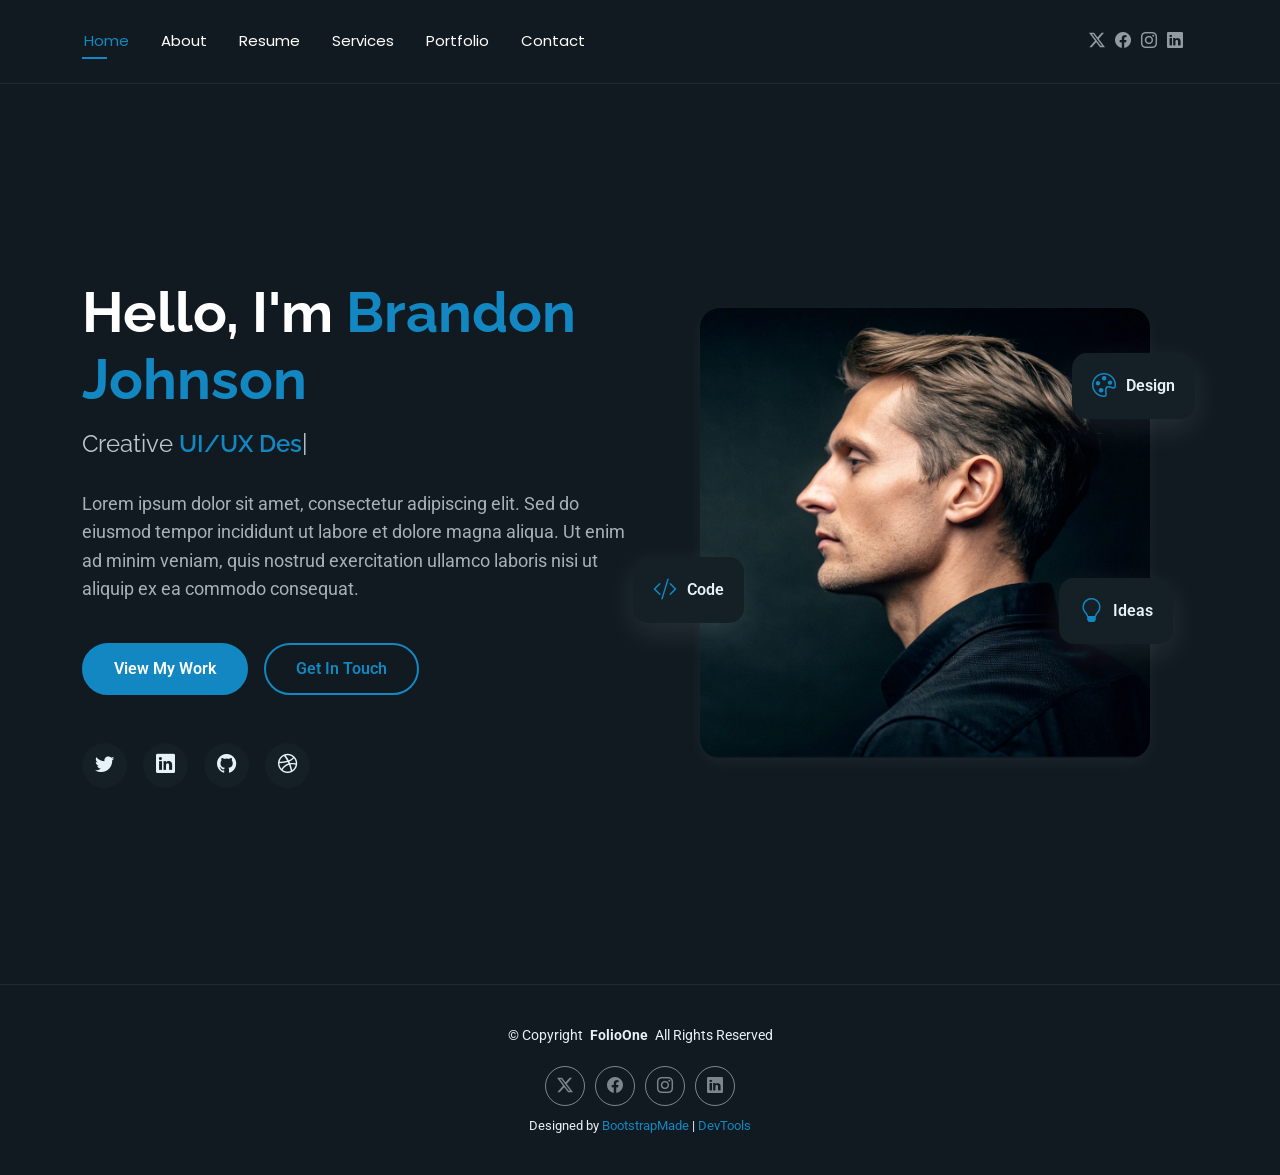
==== index.html @ 077d01af "Initial" ====
<!DOCTYPE html>
<html lang="en">

<head>
  <meta charset="utf-8">
  <meta content="width=device-width, initial-scale=1.0" name="viewport">
  <title>Index - FolioOne Bootstrap Template</title>
  <meta name="description" content="">
  <meta name="keywords" content="">

  <!-- Favicons -->
  <link href="assets/img/favicon.png" rel="icon">
  <link href="assets/img/apple-touch-icon.png" rel="apple-touch-icon">

  <!-- Fonts -->
  <link href="https://fonts.googleapis.com" rel="preconnect">
  <link href="https://fonts.gstatic.com" rel="preconnect" crossorigin>
  <link href="https://fonts.googleapis.com/css2?family=Roboto:ital,wght@0,100;0,300;0,400;0,500;0,700;0,900;1,100;1,300;1,400;1,500;1,700;1,900&family=Poppins:ital,wght@0,100;0,200;0,300;0,400;0,500;0,600;0,700;0,800;0,900;1,100;1,200;1,300;1,400;1,500;1,600;1,700;1,800;1,900&family=Raleway:ital,wght@0,100;0,200;0,300;0,400;0,500;0,600;0,700;0,800;0,900;1,100;1,200;1,300;1,400;1,500;1,600;1,700;1,800;1,900&display=swap" rel="stylesheet">

  <!-- Vendor CSS Files -->
  <link href="assets/vendor/bootstrap/css/bootstrap.min.css" rel="stylesheet">
  <link href="assets/vendor/bootstrap-icons/bootstrap-icons.css" rel="stylesheet">
  <link href="assets/vendor/aos/aos.css" rel="stylesheet">
  <link href="assets/vendor/swiper/swiper-bundle.min.css" rel="stylesheet">
  <link href="assets/vendor/glightbox/css/glightbox.min.css" rel="stylesheet">

  <!-- Main CSS File -->
  <link href="assets/css/main.css" rel="stylesheet">

  <!-- =======================================================
  * Template Name: FolioOne
  * Template URL: https://bootstrapmade.com/folioone-bootstrap-portfolio-website-template/
  * Updated: Aug 23 2025 with Bootstrap v5.3.7
  * Author: BootstrapMade.com
  * License: https://bootstrapmade.com/license/
  ======================================================== -->
</head>

<body class="index-page">

  <header id="header" class="header d-flex align-items-center light-background sticky-top">
    <div class="container position-relative d-flex align-items-center justify-content-between">

      <!-- <a href="index.html" class="logo d-flex align-items-center me-auto me-xl-0">
      <img src="assets/img/logo.webp" alt="">
      <h1 class="sitename">FolioOne</h1> 
    </a> -->

      <nav id="navmenu" class="navmenu">
        <ul>
          <li><a href="index.html" class="active">Home</a></li>
          <li><a href="about.html">About</a></li>
          <li><a href="resume.html">Resume</a></li>
          <li><a href="services.html">Services</a></li>
          <li><a href="portfolio.html">Portfolio</a></li>
          <li><a href="contact.html">Contact</a></li>
        </ul>
        <i class="mobile-nav-toggle d-xl-none bi bi-list"></i>
      </nav>

      <div class="header-social-links">
        <a href="#" class="twitter"><i class="bi bi-twitter-x"></i></a>
        <a href="#" class="facebook"><i class="bi bi-facebook"></i></a>
        <a href="#" class="instagram"><i class="bi bi-instagram"></i></a>
        <a href="#" class="linkedin"><i class="bi bi-linkedin"></i></a>
      </div>

    </div>
  </header>

  <main class="main">

    <!-- Hero Section -->
    <section id="hero" class="hero section">

      <div class="container" data-aos="fade-up" data-aos-delay="100">

        <div class="row gy-4 align-items-center">
          <div class="col-lg-6 order-2 order-lg-1">
            <div class="hero-content">
              <h1 data-aos="fade-up" data-aos-delay="200">Hello, I'm <span class="highlight">Brandon Johnson</span></h1>
              <h2 data-aos="fade-up" data-aos-delay="300">Creative <span class="typed" data-typed-items="UI/UX Designer, Web Developer, Digital Artist, Brand Strategist"></span></h2>
              <p data-aos="fade-up" data-aos-delay="400">Lorem ipsum dolor sit amet, consectetur adipiscing elit. Sed do eiusmod tempor incididunt ut labore et dolore magna aliqua. Ut enim ad minim veniam, quis nostrud exercitation ullamco laboris nisi ut aliquip ex ea commodo consequat.</p>
              <div class="hero-actions" data-aos="fade-up" data-aos-delay="500">
                <a href="portfolio.html" class="btn btn-primary">View My Work</a>
                <a href="contact.html" class="btn btn-outline">Get In Touch</a>
              </div>
              <div class="social-links" data-aos="fade-up" data-aos-delay="600">
                <a href="#"><i class="bi bi-twitter"></i></a>
                <a href="#"><i class="bi bi-linkedin"></i></a>
                <a href="#"><i class="bi bi-github"></i></a>
                <a href="#"><i class="bi bi-dribbble"></i></a>
              </div>
            </div>
          </div>
          <div class="col-lg-6 order-1 order-lg-2">
            <div class="hero-image" data-aos="zoom-in" data-aos-delay="300">
              <div class="image-wrapper">
                <img src="assets/img/profile/profile-square-11.webp" alt="Sarah Mitchell" class="img-fluid">
                <div class="floating-elements">
                  <div class="floating-card design" data-aos="fade-left" data-aos-delay="700">
                    <i class="bi bi-palette"></i>
                    <span>Design</span>
                  </div>
                  <div class="floating-card code" data-aos="fade-right" data-aos-delay="800">
                    <i class="bi bi-code-slash"></i>
                    <span>Code</span>
                  </div>
                  <div class="floating-card creativity" data-aos="fade-up" data-aos-delay="900">
                    <i class="bi bi-lightbulb"></i>
                    <span>Ideas</span>
                  </div>
                </div>
              </div>
            </div>
          </div>
        </div>

      </div>

    </section><!-- /Hero Section -->

  </main>

  <footer id="footer" class="footer">

    <div class="container">
      <div class="copyright text-center ">
        <p>© <span>Copyright</span> <strong class="px-1 sitename">FolioOne</strong> <span>All Rights Reserved<br></span></p>
      </div>
      <div class="social-links d-flex justify-content-center">
        <a href=""><i class="bi bi-twitter-x"></i></a>
        <a href=""><i class="bi bi-facebook"></i></a>
        <a href=""><i class="bi bi-instagram"></i></a>
        <a href=""><i class="bi bi-linkedin"></i></a>
      </div>
      <div class="credits">
        <!-- All the links in the footer should remain intact. -->
        <!-- You can delete the links only if you've purchased the pro version. -->
        <!-- Licensing information: https://bootstrapmade.com/license/ -->
        <!-- Purchase the pro version with working PHP/AJAX contact form: [buy-url] -->
        Designed by <a href="https://bootstrapmade.com/">BootstrapMade</a> | <a href="https://bootstrapmade.com/tools/">DevTools</a>
      </div>
    </div>

  </footer>

  <!-- Scroll Top -->
  <a href="#" id="scroll-top" class="scroll-top d-flex align-items-center justify-content-center"><i class="bi bi-arrow-up-short"></i></a>

  <!-- Preloader -->
  <div id="preloader"></div>

  <!-- Vendor JS Files -->
  <script src="assets/vendor/bootstrap/js/bootstrap.bundle.min.js"></script>
  <script src="assets/vendor/php-email-form/validate.js"></script>
  <script src="assets/vendor/aos/aos.js"></script>
  <script src="assets/vendor/typed.js/typed.umd.js"></script>
  <script src="assets/vendor/waypoints/noframework.waypoints.js"></script>
  <script src="assets/vendor/purecounter/purecounter_vanilla.js"></script>
  <script src="assets/vendor/swiper/swiper-bundle.min.js"></script>
  <script src="assets/vendor/imagesloaded/imagesloaded.pkgd.min.js"></script>
  <script src="assets/vendor/isotope-layout/isotope.pkgd.min.js"></script>
  <script src="assets/vendor/glightbox/js/glightbox.min.js"></script>

  <!-- Main JS File -->
  <script src="assets/js/main.js"></script>

</body>

</html>
---- assets/css/main.css ----
/**
* Template Name: FolioOne
* Template URL: https://bootstrapmade.com/folioone-bootstrap-portfolio-website-template/
* Updated: Aug 23 2025 with Bootstrap v5.3.7
* Author: BootstrapMade.com
* License: https://bootstrapmade.com/license/
*/

/*--------------------------------------------------------------
# Font & Color Variables
# Help: https://bootstrapmade.com/color-system/
--------------------------------------------------------------*/
/* Fonts */
:root {
  --default-font: "Roboto",  system-ui, -apple-system, "Segoe UI", Roboto, "Helvetica Neue", Arial, "Noto Sans", "Liberation Sans", sans-serif, "Apple Color Emoji", "Segoe UI Emoji", "Segoe UI Symbol", "Noto Color Emoji";
  --heading-font: "Raleway",  sans-serif;
  --nav-font: "Poppins",  sans-serif;
}

/* Global Colors - The following color variables are used throughout the website. Updating them here will change the color scheme of the entire website */
:root { 
  --background-color: #101a20; /* Background color for the entire website, including individual sections */
  --default-color: #e7f2f7; /* Default color used for the majority of the text content across the entire website */
  --heading-color: #ffffff; /* Color for headings, subheadings and title throughout the website */
  --accent-color: #1387c1; /* Accent color that represents your brand on the website. It's used for buttons, links, and other elements that need to stand out */
  --surface-color: #141f26; /* The surface color is used as a background of boxed elements within sections, such as cards, icon boxes, or other elements that require a visual separation from the global background. */
  --contrast-color: #ffffff; /* Contrast color for text, ensuring readability against backgrounds of accent, heading, or default colors. */
}

/* Nav Menu Colors - The following color variables are used specifically for the navigation menu. They are separate from the global colors to allow for more customization options */
:root {
  --nav-color: #ffffff;  /* The default color of the main navmenu links */
  --nav-hover-color: #1387c1; /* Applied to main navmenu links when they are hovered over or active */
  --nav-mobile-background-color: #213642; /* Used as the background color for mobile navigation menu */
  --nav-dropdown-background-color: #051117; /* Used as the background color for dropdown items that appear when hovering over primary navigation items */
  --nav-dropdown-color: #e7f2f7; /* Used for navigation links of the dropdown items in the navigation menu. */
  --nav-dropdown-hover-color: #1387c1; /* Similar to --nav-hover-color, this color is applied to dropdown navigation links when they are hovered over. */
}

/* Color Presets - These classes override global colors when applied to any section or element, providing reuse of the sam color scheme. */

.light-background {
  --background-color: #142027;
  --surface-color: #325264;
}

.dark-background {
  --background-color: #0b1419;
  --default-color: #ffffff;
  --heading-color: #ffffff;
  --surface-color: #252525;
  --contrast-color: #ffffff;
}

/* Smooth scroll */
:root {
  scroll-behavior: smooth;
}

/*--------------------------------------------------------------
# General Styling & Shared Classes
--------------------------------------------------------------*/
body {
  color: var(--default-color);
  background-color: var(--background-color);
  font-family: var(--default-font);
}

a {
  color: var(--accent-color);
  text-decoration: none;
  transition: 0.3s;
}

a:hover {
  color: color-mix(in srgb, var(--accent-color), transparent 25%);
  text-decoration: none;
}

h1,
h2,
h3,
h4,
h5,
h6 {
  color: var(--heading-color);
  font-family: var(--heading-font);
}

/* PHP Email Form Messages
------------------------------*/
.php-email-form .error-message {
  display: none;
  background: #df1529;
  color: #ffffff;
  text-align: left;
  padding: 15px;
  margin-bottom: 24px;
  font-weight: 600;
}

.php-email-form .sent-message {
  display: none;
  color: #ffffff;
  background: #059652;
  text-align: center;
  padding: 15px;
  margin-bottom: 24px;
  font-weight: 600;
}

.php-email-form .loading {
  display: none;
  background: var(--surface-color);
  text-align: center;
  padding: 15px;
  margin-bottom: 24px;
}

.php-email-form .loading:before {
  content: "";
  display: inline-block;
  border-radius: 50%;
  width: 24px;
  height: 24px;
  margin: 0 10px -6px 0;
  border: 3px solid var(--accent-color);
  border-top-color: var(--surface-color);
  animation: php-email-form-loading 1s linear infinite;
}

@keyframes php-email-form-loading {
  0% {
    transform: rotate(0deg);
  }

  100% {
    transform: rotate(360deg);
  }
}

/*--------------------------------------------------------------
# Global Header
--------------------------------------------------------------*/
.header {
  --background-color: rgba(255, 255, 255, 0);
  color: var(--default-color);
  background-color: var(--background-color);
  padding: 15px 0;
  transition: all 0.5s;
  z-index: 997;
  border-bottom: 1px solid color-mix(in srgb, var(--default-color), transparent 92%);
}

.header .logo {
  line-height: 1;
}

.header .logo img {
  max-height: 36px;
  margin-right: 8px;
}

.header .logo h1 {
  font-size: 32px;
  margin: 0;
  font-weight: 400;
  color: var(--heading-color);
}

.header .header-social-links {
  padding-right: 15px;
}

.header .header-social-links a {
  color: color-mix(in srgb, var(--default-color), transparent 40%);
  padding-left: 6px;
  display: inline-block;
  transition: 0.3s;
  font-size: 16px;
}

.header .header-social-links a:hover {
  color: var(--default-color);
}

.header .header-social-links a i {
  line-height: 0px;
}

@media (max-width: 1200px) {
  .header .logo {
    order: 1;
  }

  .header .header-social-links {
    order: 2;
  }

  .header .navmenu {
    order: 3;
  }
}

/* Global Header on Scroll
------------------------------*/
.scrolled .header {
  --background-color: rgba(16, 26, 32, 0.9);
}

/*--------------------------------------------------------------
# Navigation Menu
--------------------------------------------------------------*/
/* Desktop Navigation */
@media (min-width: 1200px) {
  .navmenu {
    padding: 0;
  }

  .navmenu ul {
    margin: 0;
    padding: 0;
    display: flex;
    list-style: none;
    align-items: center;
  }

  .navmenu li {
    position: relative;
  }

  .navmenu>ul>li {
    white-space: nowrap;
    padding: 15px 28px 15px 0;
  }

  .navmenu>ul>li:last-child {
    padding-right: 0;
  }

  .navmenu a,
  .navmenu a:focus {
    color: var(--nav-color);
    font-size: 15px;
    padding: 0 2px;
    font-family: var(--nav-font);
    font-weight: 400;
    display: flex;
    align-items: center;
    justify-content: space-between;
    white-space: nowrap;
    transition: 0.3s;
    position: relative;
  }

  .navmenu a i,
  .navmenu a:focus i {
    font-size: 12px;
    line-height: 0;
    margin-left: 5px;
    transition: 0.3s;
  }

  .navmenu>ul>li>a:before {
    content: "";
    position: absolute;
    height: 2px;
    bottom: -6px;
    left: 0;
    background-color: var(--nav-hover-color);
    visibility: hidden;
    width: 0px;
    transition: all 0.3s ease-in-out 0s;
  }

  .navmenu a:hover:before,
  .navmenu li:hover>a:before,
  .navmenu .active:before {
    visibility: visible;
    width: 25px;
  }

  .navmenu li:hover>a,
  .navmenu .active,
  .navmenu .active:focus {
    color: var(--nav-hover-color);
  }

  .navmenu .dropdown ul {
    margin: 0;
    padding: 10px 0;
    background: var(--nav-dropdown-background-color);
    display: block;
    position: absolute;
    visibility: hidden;
    left: -5px;
    top: 130%;
    opacity: 0;
    transition: 0.3s;
    border-radius: 4px;
    z-index: 99;
    box-shadow: 0px 0px 30px rgba(0, 0, 0, 0.1);
  }

  .navmenu .dropdown ul li {
    min-width: 200px;
  }

  .navmenu .dropdown ul a {
    padding: 10px 20px;
    font-size: 15px;
    text-transform: none;
    color: var(--nav-dropdown-color);
  }

  .navmenu .dropdown ul a i {
    font-size: 12px;
  }

  .navmenu .dropdown ul a:hover,
  .navmenu .dropdown ul .active:hover,
  .navmenu .dropdown ul li:hover>a {
    color: var(--nav-dropdown-hover-color);
  }

  .navmenu .dropdown:hover>ul {
    opacity: 1;
    top: 100%;
    visibility: visible;
  }

  .navmenu .dropdown .dropdown ul {
    top: 0;
    left: -90%;
    visibility: hidden;
  }

  .navmenu .dropdown .dropdown:hover>ul {
    opacity: 1;
    top: 0;
    left: -100%;
    visibility: visible;
  }
}

/* Mobile Navigation */
@media (max-width: 1199px) {
  .mobile-nav-toggle {
    color: var(--nav-color);
    font-size: 28px;
    line-height: 0;
    margin-right: 10px;
    cursor: pointer;
    transition: color 0.3s;
  }

  .navmenu {
    padding: 0;
    z-index: 9997;
  }

  .navmenu ul {
    display: none;
    list-style: none;
    position: absolute;
    inset: 60px 20px 20px 20px;
    padding: 10px 0;
    margin: 0;
    border-radius: 6px;
    background-color: var(--nav-mobile-background-color);
    border: 1px solid color-mix(in srgb, var(--default-color), transparent 90%);
    box-shadow: none;
    overflow-y: auto;
    transition: 0.3s;
    z-index: 9998;
  }

  .navmenu a,
  .navmenu a:focus {
    color: var(--nav-dropdown-color);
    padding: 10px 20px;
    font-family: var(--nav-font);
    font-size: 17px;
    font-weight: 500;
    display: flex;
    align-items: center;
    justify-content: space-between;
    white-space: nowrap;
    transition: 0.3s;
  }

  .navmenu a i,
  .navmenu a:focus i {
    font-size: 12px;
    line-height: 0;
    margin-left: 5px;
    width: 30px;
    height: 30px;
    display: flex;
    align-items: center;
    justify-content: center;
    border-radius: 50%;
    transition: 0.3s;
    background-color: color-mix(in srgb, var(--accent-color), transparent 90%);
  }

  .navmenu a i:hover,
  .navmenu a:focus i:hover {
    background-color: var(--accent-color);
    color: var(--contrast-color);
  }

  .navmenu a:hover,
  .navmenu .active,
  .navmenu .active:focus {
    color: var(--nav-dropdown-hover-color);
  }

  .navmenu .active i,
  .navmenu .active:focus i {
    background-color: var(--accent-color);
    color: var(--contrast-color);
    transform: rotate(180deg);
  }

  .navmenu .dropdown ul {
    position: static;
    display: none;
    z-index: 99;
    padding: 10px 0;
    margin: 10px 20px;
    background-color: var(--nav-dropdown-background-color);
    transition: all 0.5s ease-in-out;
  }

  .navmenu .dropdown ul ul {
    background-color: rgba(33, 37, 41, 0.1);
  }

  .navmenu .dropdown>.dropdown-active {
    display: block;
    background-color: rgba(33, 37, 41, 0.03);
  }

  .mobile-nav-active {
    overflow: hidden;
  }

  .mobile-nav-active .mobile-nav-toggle {
    color: #fff;
    position: absolute;
    font-size: 32px;
    top: 15px;
    right: 15px;
    margin-right: 0;
    z-index: 9999;
  }

  .mobile-nav-active .navmenu {
    position: fixed;
    overflow: hidden;
    inset: 0;
    background: rgba(33, 37, 41, 0.8);
    transition: 0.3s;
  }

  .mobile-nav-active .navmenu>ul {
    display: block;
  }
}

/*--------------------------------------------------------------
# Global Footer
--------------------------------------------------------------*/
.footer {
  color: var(--default-color);
  background-color: var(--background-color);
  font-size: 14px;
  padding: 40px 0;
  position: relative;
  border-top: 1px solid color-mix(in srgb, var(--default-color), transparent 92%);
}

.footer .copyright p {
  margin-bottom: 0;
}

.footer .social-links {
  margin-top: 20px;
}

.footer .social-links a {
  display: flex;
  align-items: center;
  justify-content: center;
  width: 40px;
  height: 40px;
  border-radius: 50%;
  border: 1px solid color-mix(in srgb, var(--default-color), transparent 50%);
  font-size: 16px;
  color: color-mix(in srgb, var(--default-color), transparent 50%);
  margin: 0 5px;
  transition: 0.3s;
}

.footer .social-links a:hover {
  color: var(--accent-color);
  border-color: var(--accent-color);
}

.footer .credits {
  margin-top: 10px;
  font-size: 13px;
  text-align: center;
}

/*--------------------------------------------------------------
# Preloader
--------------------------------------------------------------*/
#preloader {
  position: fixed;
  inset: 0;
  z-index: 9999;
  overflow: hidden;
  background-color: var(--background-color);
  transition: all 0.6s ease-out;
  width: 100%;
  height: 100vh;
}

#preloader:before,
#preloader:after {
  content: "";
  position: absolute;
  border: 4px solid var(--accent-color);
  border-radius: 50%;
  animation: animate-preloader 2s cubic-bezier(0, 0.2, 0.8, 1) infinite;
}

#preloader:after {
  animation-delay: -0.5s;
}

@keyframes animate-preloader {
  0% {
    width: 10px;
    height: 10px;
    top: calc(50% - 5px);
    left: calc(50% - 5px);
    opacity: 1;
  }

  100% {
    width: 72px;
    height: 72px;
    top: calc(50% - 36px);
    left: calc(50% - 36px);
    opacity: 0;
  }
}

/*--------------------------------------------------------------
# Scroll Top Button
--------------------------------------------------------------*/
.scroll-top {
  position: fixed;
  visibility: hidden;
  opacity: 0;
  right: 15px;
  bottom: -15px;
  z-index: 99999;
  background-color: var(--accent-color);
  width: 44px;
  height: 44px;
  border-radius: 50px;
  transition: all 0.4s;
}

.scroll-top i {
  font-size: 24px;
  color: var(--contrast-color);
  line-height: 0;
}

.scroll-top:hover {
  background-color: color-mix(in srgb, var(--accent-color), transparent 20%);
  color: var(--contrast-color);
}

.scroll-top.active {
  visibility: visible;
  opacity: 1;
  bottom: 15px;
}

/*--------------------------------------------------------------
# Disable aos animation delay on mobile devices
--------------------------------------------------------------*/
@media screen and (max-width: 768px) {
  [data-aos-delay] {
    transition-delay: 0 !important;
  }
}

/*--------------------------------------------------------------
# Global Page Titles & Breadcrumbs
--------------------------------------------------------------*/
.page-title {
  color: var(--default-color);
  background-color: var(--background-color);
  position: relative;
}

.page-title .heading {
  padding: 80px 0;
  border-top: 1px solid color-mix(in srgb, var(--default-color), transparent 90%);
}

.page-title .heading h1 {
  font-size: 38px;
  font-weight: 700;
}

.page-title nav {
  background-color: color-mix(in srgb, var(--default-color), transparent 96%);
  padding: 20px 0;
}

.page-title nav ol {
  display: flex;
  flex-wrap: wrap;
  list-style: none;
  padding: 0;
  margin: 0;
  font-size: 16px;
  font-weight: 400;
}

.page-title nav ol li+li {
  padding-left: 10px;
}

.page-title nav ol li+li::before {
  content: "/";
  display: inline-block;
  padding-right: 10px;
  color: color-mix(in srgb, var(--default-color), transparent 70%);
}

/*--------------------------------------------------------------
# Global Sections
--------------------------------------------------------------*/
section,
.section {
  color: var(--default-color);
  background-color: var(--background-color);
  padding: 60px 0;
  scroll-margin-top: 100px;
  overflow: clip;
}

@media (max-width: 1199px) {

  section,
  .section {
    scroll-margin-top: 66px;
  }
}

/*--------------------------------------------------------------
# Global Section Titles
--------------------------------------------------------------*/
.section-title {
  text-align: center;
  padding-bottom: 60px;
  position: relative;
}

.section-title h2 {
  font-size: 3.5rem;
  font-weight: 400;
  line-height: 1.2;
  color: var(--heading-color);
  margin-bottom: 1.5rem;
  letter-spacing: -1px;
}

@media (max-width: 768px) {
  .section-title h2 {
    font-size: 2.5rem;
  }
}

.section-title p {
  font-size: 1.125rem;
  line-height: 1.8;
  color: color-mix(in srgb, var(--default-color), transparent 25%);
  max-width: 900px;
  margin: 0 auto;
  text-wrap: balance;
}

/*--------------------------------------------------------------
# Hero Section
--------------------------------------------------------------*/
.hero {
  padding: 80px 0;
  min-height: 100vh;
  display: flex;
  align-items: center;
}

.hero .hero-content h1 {
  font-size: 3.5rem;
  font-weight: 700;
  margin-bottom: 1rem;
  line-height: 1.2;
}

.hero .hero-content h1 .highlight {
  color: var(--accent-color);
  position: relative;
}

.hero .hero-content h1 .highlight::after {
  content: "";
  position: absolute;
  bottom: 0;
  left: 0;
  width: 100%;
  height: 3px;
  background: linear-gradient(90deg, var(--accent-color), color-mix(in srgb, var(--accent-color), transparent 50%));
  border-radius: 2px;
}

@media (max-width: 768px) {
  .hero .hero-content h1 {
    font-size: 2.5rem;
  }
}

.hero .hero-content h2 {
  font-size: 1.5rem;
  font-weight: 400;
  margin-bottom: 2rem;
  color: color-mix(in srgb, var(--default-color), transparent 20%);
}

.hero .hero-content h2 .typed {
  color: var(--accent-color);
  font-weight: 600;
}

@media (max-width: 768px) {
  .hero .hero-content h2 {
    font-size: 1.25rem;
  }
}

.hero .hero-content p {
  font-size: 1.1rem;
  line-height: 1.6;
  margin-bottom: 2.5rem;
  color: color-mix(in srgb, var(--default-color), transparent 30%);
}

.hero .hero-actions {
  display: flex;
  gap: 1rem;
  margin-bottom: 3rem;
}

.hero .hero-actions .btn {
  padding: 12px 30px;
  border-radius: 50px;
  font-weight: 600;
  text-decoration: none;
  transition: all 0.3s ease;
  border: 2px solid;
}

.hero .hero-actions .btn.btn-primary {
  background: var(--accent-color);
  color: var(--contrast-color);
  border-color: var(--accent-color);
}

.hero .hero-actions .btn.btn-primary:hover {
  background: color-mix(in srgb, var(--accent-color), black 15%);
  border-color: color-mix(in srgb, var(--accent-color), black 15%);
  transform: translateY(-2px);
}

.hero .hero-actions .btn.btn-outline {
  background: transparent;
  color: var(--accent-color);
  border-color: var(--accent-color);
}

.hero .hero-actions .btn.btn-outline:hover {
  transform: translateY(-2px);
}

@media (max-width: 576px) {
  .hero .hero-actions {
    flex-direction: column;
  }

  .hero .hero-actions .btn {
    text-align: center;
  }
}

.hero .social-links {
  display: flex;
  gap: 1rem;
}

.hero .social-links a {
  width: 45px;
  height: 45px;
  background: var(--surface-color);
  border-radius: 50%;
  display: flex;
  align-items: center;
  justify-content: center;
  color: var(--default-color);
  font-size: 1.2rem;
  transition: all 0.3s ease;
}

.hero .social-links a:hover {
  background: var(--accent-color);
  color: var(--contrast-color);
  transform: translateY(-3px);
  box-shadow: 0 8px 25px color-mix(in srgb, var(--accent-color), transparent 70%);
}

.hero .hero-image {
  position: relative;
}

.hero .hero-image .image-wrapper {
  position: relative;
  max-width: 450px;
  margin: 0 auto;
}

.hero .hero-image .image-wrapper img {
  border-radius: 20px;
  box-shadow: 0 5px 15px color-mix(in srgb, var(--default-color), transparent 95%);
  transition: transform 0.3s ease;
}

.hero .hero-image .image-wrapper img:hover {
  transform: scale(1.02);
}

.hero .hero-image .floating-elements {
  position: absolute;
  top: 0;
  left: 0;
  right: 0;
  bottom: 0;
  pointer-events: none;
}

.hero .hero-image .floating-elements .floating-card {
  position: absolute;
  background: var(--surface-color);
  padding: 15px 20px;
  border-radius: 15px;
  box-shadow: 0 10px 30px color-mix(in srgb, var(--default-color), transparent 90%);
  display: flex;
  align-items: center;
  gap: 10px;
  font-weight: 600;
  animation: float 3s ease-in-out infinite;
}

.hero .hero-image .floating-elements .floating-card i {
  font-size: 1.5rem;
  color: var(--accent-color);
}

.hero .hero-image .floating-elements .floating-card.design {
  top: 10%;
  right: -10%;
  animation-delay: 0s;
}

.hero .hero-image .floating-elements .floating-card.code {
  bottom: 30%;
  left: -15%;
  animation-delay: 1s;
}

.hero .hero-image .floating-elements .floating-card.creativity {
  top: 60%;
  right: -5%;
  animation-delay: 2s;
}

@media (max-width: 992px) {
  .hero .hero-image .floating-elements .floating-card {
    display: none;
  }
}

@keyframes float {

  0%,
  100% {
    transform: translateY(0px);
  }

  50% {
    transform: translateY(-10px);
  }
}

@media (max-width: 992px) {
  .hero .hero-content {
    text-align: center;
    margin-bottom: 3rem;
  }
}

/*--------------------------------------------------------------
# About Section
--------------------------------------------------------------*/
.about .intro-content .eyebrow {
  display: inline-block;
  letter-spacing: 0.12em;
  text-transform: uppercase;
  font-size: 12px;
  color: color-mix(in srgb, var(--default-color), transparent 40%);
  margin-bottom: 16px;
}

.about .intro-content .headline {
  font-family: var(--heading-font);
  font-weight: 300;
  line-height: 1.2;
  font-size: clamp(28px, 4vw, 44px);
  margin: 0 0 24px 0;
}

.about .intro-content .lead {
  font-size: 18px;
  line-height: 1.8;
  color: color-mix(in srgb, var(--default-color), transparent 10%);
  margin-bottom: 24px;
}

.about .intro-content p {
  line-height: 1.8;
  margin-bottom: 24px;
  color: color-mix(in srgb, var(--default-color), transparent 5%);
}

.about .intro-content .cta-group {
  display: flex;
  gap: 24px;
  align-items: center;
  margin-top: 24px;
}

.about .intro-content .cta-group .btn-ghost {
  display: inline-flex;
  align-items: center;
  gap: 8px;
  padding: 12px 18px;
  border-radius: 6px;
  color: var(--accent-color);
  background: color-mix(in srgb, var(--accent-color), transparent 92%);
  border: 1px solid color-mix(in srgb, var(--accent-color), transparent 70%);
  transition: 0.3s ease-in-out;
}

.about .intro-content .cta-group .btn-ghost:hover,
.about .intro-content .cta-group .btn-ghost:focus {
  color: var(--contrast-color);
  background: var(--accent-color);
  border-color: var(--accent-color);
  outline: none;
  box-shadow: 0 0 0 3px color-mix(in srgb, var(--accent-color), transparent 70%);
}

.about .intro-content .cta-group .link-underline {
  display: inline-flex;
  align-items: center;
  gap: 8px;
  position: relative;
  color: var(--accent-color);
  padding-bottom: 4px;
  transition: 0.3s ease-in-out;
}

.about .intro-content .cta-group .link-underline::after {
  content: "";
  position: absolute;
  left: 0;
  right: 0;
  bottom: 0;
  height: 1px;
  background: color-mix(in srgb, var(--accent-color), transparent 40%);
  transform: scaleX(0.4);
  transform-origin: left;
  transition: 0.3s ease-in-out;
}

.about .intro-content .cta-group .link-underline:hover,
.about .intro-content .cta-group .link-underline:focus {
  color: color-mix(in srgb, var(--accent-color), transparent 10%);
  outline: none;
}

.about .intro-content .cta-group .link-underline:hover::after,
.about .intro-content .cta-group .link-underline:focus::after {
  transform: scaleX(1);
}

.about .profile-figure {
  margin: 0;
}

.about .profile-figure .profile-photo {
  width: 88%;
  max-width: 440px;
  border-radius: 18px;
  box-shadow: 0 10px 30px color-mix(in srgb, var(--default-color), transparent 92%);
  transform: translateY(0);
  transition: transform 0.3s ease-in-out;
}

.about .profile-figure .profile-caption {
  margin-top: 24px;
  display: flex;
  align-items: center;
  justify-content: center;
}

.about .profile-figure .profile-caption .meta {
  font-size: 14px;
  color: color-mix(in srgb, var(--default-color), transparent 20%);
}

.about .profile-figure .profile-caption .meta .funfact {
  font-size: 13px;
  margin-top: 4px;
  color: color-mix(in srgb, var(--default-color), transparent 35%);
}

.about .profile-figure:hover .profile-photo {
  transform: translateY(-4px);
}

.about .skill-item {
  padding: 24px;
  border-radius: 6px;
  transition: 0.3s ease-in-out;
  background: color-mix(in srgb, var(--surface-color), var(--accent-color) 2%);
  border: 1px solid color-mix(in srgb, var(--default-color), transparent 88%);
  height: 100%;
}

.about .skill-item i {
  font-size: 24px;
  color: var(--accent-color);
  margin-bottom: 16px;
  display: inline-block;
}

.about .skill-item h3 {
  font-size: 16px;
  margin-bottom: 6px;
  font-weight: 500;
}

.about .skill-item p {
  margin: 0;
  font-size: 14px;
  color: color-mix(in srgb, var(--default-color), transparent 25%);
}

.about .skill-item:hover {
  transform: translateY(-3px);
  border-color: color-mix(in srgb, var(--accent-color), transparent 60%);
  box-shadow: 0 10px 30px color-mix(in srgb, var(--default-color), transparent 92%);
}

.about .timeline-item {
  position: relative;
  padding-left: 26px;
}

.about .timeline-item time {
  display: inline-block;
  font-size: 12px;
  letter-spacing: 0.08em;
  text-transform: uppercase;
  color: color-mix(in srgb, var(--default-color), transparent 45%);
  margin-bottom: 6px;
}

.about .timeline-item h4 {
  font-size: 18px;
  font-weight: 400;
  margin: 0 0 6px;
}

.about .timeline-item p {
  font-size: 14px;
  color: color-mix(in srgb, var(--default-color), transparent 25%);
  margin: 0;
}

.about .timeline-item .dot {
  position: absolute;
  left: 0;
  top: 4px;
  width: 10px;
  height: 10px;
  border-radius: 50%;
  background: var(--accent-color);
  box-shadow: 0 0 0 6px color-mix(in srgb, var(--accent-color), transparent 80%);
}

.about .personal-quote {
  padding: 24px 0;
}

.about .personal-quote p {
  font-family: var(--heading-font);
  font-weight: 300;
  font-size: clamp(20px, 3vw, 28px);
  line-height: 1.5;
  color: color-mix(in srgb, var(--default-color), transparent 5%);
  margin: 0 auto;
  max-width: 800px;
}

.about .fact-pill {
  display: flex;
  align-items: center;
  justify-content: center;
  gap: 10px;
  padding: 10px 14px;
  border-radius: 999px;
  border: 1px solid color-mix(in srgb, var(--default-color), transparent 85%);
  background: var(--surface-color);
  color: color-mix(in srgb, var(--default-color), transparent 10%);
  transition: 0.3s ease-in-out;
}

.about .fact-pill i {
  color: var(--accent-color);
}

.about .fact-pill span {
  font-size: 14px;
}

.about .fact-pill:hover {
  transform: translateY(-2px);
  border-color: color-mix(in srgb, var(--accent-color), transparent 60%);
  box-shadow: 0 10px 30px color-mix(in srgb, var(--default-color), transparent 92%);
}

.about .fact-pill:focus-within {
  box-shadow: 0 0 0 3px color-mix(in srgb, var(--accent-color), transparent 70%);
}

@media (max-width: 992px) {
  .about .profile-figure {
    text-align: center !important;
  }

  .about .profile-figure .profile-photo {
    width: 72%;
  }

  .about .intro-content .cta-group {
    flex-wrap: wrap;
  }
}

@media (max-width: 576px) {
  .about .profile-figure .profile-photo {
    width: 100%;
  }
}

/*--------------------------------------------------------------
# Skills Section
--------------------------------------------------------------*/
.skills .skill-box {
  background-color: var(--surface-color);
  padding: 2rem;
  border-radius: 8px;
  box-shadow: 0 0 20px rgba(0, 0, 0, 0.05);
}

.skills .skill-box h3 {
  font-size: 1.2rem;
  margin-bottom: 1rem;
  font-weight: 600;
}

.skills .skill-box p {
  font-size: 0.9rem;
  margin-bottom: 0.8rem;
  opacity: 0.6;
}

.skills .skill-box .progress {
  background-color: color-mix(in srgb, var(--accent-color), transparent 85%);
  border-radius: 50px;
  height: 8px;
  margin-top: 5px;
  overflow: hidden;
}

.skills .skill-box .progress .progress-bar {
  background-color: var(--accent-color);
  height: 100%;
  position: relative;
  border-radius: 50px;
  transition: 0.9s;
  width: 1px;
}

/*--------------------------------------------------------------
# Stats Section
--------------------------------------------------------------*/
.stats .avatars {
  position: relative;
}

.stats .avatars img {
  width: 60px;
  height: 60px;
  border: 3px solid var(--accent-color);
  margin-right: -15px;
  transition: transform 0.3s ease;
}

.stats .avatars img:hover {
  transform: translateY(-5px);
  z-index: 2;
}

.stats .counters h2 {
  color: var(--heading-color);
  font-size: 48px;
  font-weight: 700;
  margin-bottom: 10px;
}

.stats .counters h2 span {
  display: inline-block;
}

.stats .counters p {
  color: var(--default-color);
  font-size: 18px;
  margin: 0;
  opacity: 0.9;
}

@media (max-width: 991px) {
  .stats .row {
    text-align: center;
  }

  .stats .avatars {
    justify-content: center;
    margin-bottom: 40px;
  }

  .stats .counters h2 {
    font-size: 36px;
  }

  .stats .counters p {
    font-size: 16px;
  }

  .stats .counters .col-md-4 {
    margin-bottom: 30px;
  }

  .stats .counters .col-md-4:last-child {
    margin-bottom: 0;
  }
}

@media (max-width: 576px) {
  .stats {
    padding: 60px 0;
  }

  .stats .avatars {
    flex-wrap: wrap;
    justify-content: center;
  }

  .stats .avatars img {
    margin: 0 -8px;
  }
}

/*--------------------------------------------------------------
# Testimonials Section
--------------------------------------------------------------*/
.testimonials .testimonials-carousel,
.testimonials .testimonials-slider {
  overflow: hidden;
}

.testimonials .testimonial-item .testimonial-content {
  border-left: 3px solid var(--accent-color);
  padding-left: 30px;
}

.testimonials .testimonial-item .testimonial-img {
  border-radius: 50%;
  border: 4px solid var(--background-color);
  margin: 0 auto;
}

.testimonials .testimonial-item h3 {
  font-size: 20px;
  font-weight: bold;
  margin: 10px 0 5px 0;
}

.testimonials .testimonial-item h4 {
  font-size: 14px;
  color: color-mix(in srgb, var(--default-color), transparent 40%);
  margin: 0 0 10px 0;
}

.testimonials .testimonial-item .stars i {
  color: #ffc107;
  margin: 0 1px;
}

.testimonials .testimonial-item .quote-icon-left,
.testimonials .testimonial-item .quote-icon-right {
  color: color-mix(in srgb, var(--accent-color), transparent 50%);
  font-size: 26px;
  line-height: 0;
}

.testimonials .testimonial-item .quote-icon-left {
  display: inline-block;
  left: -5px;
  position: relative;
}

.testimonials .testimonial-item .quote-icon-right {
  display: inline-block;
  right: -5px;
  position: relative;
  top: 10px;
  transform: scale(-1, -1);
}

.testimonials .testimonial-item p {
  font-style: italic;
}

.testimonials .swiper-wrapper {
  height: auto;
}

.testimonials .swiper-pagination {
  margin-top: 30px;
  position: relative;
}

.testimonials .swiper-pagination .swiper-pagination-bullet {
  width: 12px;
  height: 12px;
  background-color: color-mix(in srgb, var(--default-color), transparent 85%);
  opacity: 1;
}

.testimonials .swiper-pagination .swiper-pagination-bullet-active {
  background-color: var(--accent-color);
}

/*--------------------------------------------------------------
# Resume Section
--------------------------------------------------------------*/
.resume .resume-item {
  margin-bottom: 3rem;
}

.resume .resume-item .resume-title {
  font-size: 1.75rem;
  font-weight: 700;
  margin-bottom: 1.5rem;
  padding-bottom: 1.5rem;
  position: relative;
  color: var(--heading-color);
}

.resume .resume-item .resume-title::after {
  content: "";
  position: absolute;
  display: block;
  width: 50px;
  height: 3px;
  background: var(--accent-color);
  bottom: 0;
  left: 0;
}

.resume .resume-item .resume-content {
  padding-left: 1.25rem;
  border-left: 2px solid color-mix(in srgb, var(--accent-color), transparent 85%);
}

.resume .resume-item article {
  position: relative;
  margin-bottom: 2.5rem;
}

.resume .resume-item article::before {
  content: "";
  position: absolute;
  width: 16px;
  height: 16px;
  border-radius: 50%;
  left: -1.8rem;
  top: 0.25rem;
  background: var(--background-color);
  border: 2px solid var(--accent-color);
}

.resume .resume-item article h4 {
  font-size: 1.25rem;
  font-weight: 600;
  margin-bottom: 0.5rem;
  color: var(--heading-color);
}

.resume .resume-item article h5 {
  font-size: 1rem;
  background: color-mix(in srgb, var(--accent-color), transparent 92%);
  padding: 0.375rem 0.75rem;
  display: inline-block;
  font-weight: 600;
  margin: 0.5rem 0;
  color: var(--accent-color);
  border-radius: 4px;
}

.resume .resume-item article .institution,
.resume .resume-item article .company {
  font-size: 1rem;
  margin-bottom: 1rem;
  color: color-mix(in srgb, var(--default-color), transparent 25%);
}

.resume .resume-item article p {
  margin-bottom: 1rem;
}

.resume .resume-item article ul {
  padding-left: 1.25rem;
  margin-bottom: 0;
}

.resume .resume-item article ul li {
  padding-bottom: 0.75rem;
  position: relative;
}

.resume .resume-item article ul li:last-child {
  padding-bottom: 0;
}

.resume .skill-item {
  margin-bottom: 2rem;
}

.resume .skill-item h4 {
  font-size: 1rem;
  font-weight: 600;
  margin-bottom: 0.75rem;
  color: var(--heading-color);
}

.resume .skill-item .progress {
  height: 0.75rem;
  background-color: color-mix(in srgb, var(--accent-color), transparent 92%);
  border-radius: 1rem;
  overflow: visible;
}

.resume .skill-item .progress .progress-bar {
  background-color: var(--accent-color);
  position: relative;
  border-radius: 1rem;
  width: 0;
  transition: width 1s ease;
}

.resume .skill-item .progress .progress-bar::after {
  content: attr(aria-valuenow) "%";
  position: absolute;
  right: 0;
  top: -1.75rem;
  font-size: 0.875rem;
  font-weight: 600;
  color: var(--accent-color);
}

@media (max-width: 991.98px) {
  .resume .resume-item {
    margin-bottom: 2rem;
  }
}

@media (max-width: 767.98px) {
  .resume .resume-content {
    padding-left: 1rem !important;
  }

  .resume article::before {
    left: -2rem !important;
  }
}

/*--------------------------------------------------------------
# Services Section
--------------------------------------------------------------*/
.services .service-item {
  display: flex;
  background-color: var(--surface-color);
  border-radius: 12px;
  padding: 2rem;
  height: 100%;
  position: relative;
  overflow: hidden;
  box-shadow: 0 5px 20px rgba(0, 0, 0, 0.03);
  transition: all 0.4s ease;
}

.services .service-item::before {
  content: "";
  position: absolute;
  left: 0;
  top: 0;
  height: 100%;
  width: 4px;
  background-color: var(--accent-color);
  transform: scaleY(0);
  transform-origin: bottom;
  transition: transform 0.4s cubic-bezier(0.65, 0, 0.35, 1);
}

.services .service-item:hover {
  box-shadow: 0 10px 30px rgba(0, 0, 0, 0.08);
  transform: translateY(-5px);
}

.services .service-item:hover::before {
  transform: scaleY(1);
}

.services .service-item:hover .service-icon {
  background-color: var(--accent-color);
  color: var(--contrast-color);
  transform: rotateY(180deg);
}

.services .service-item:hover .service-icon i {
  transform: rotateY(180deg);
}

.services .service-item:hover .service-link i {
  transform: translateX(5px);
}

.services .service-icon {
  flex-shrink: 0;
  width: 70px;
  height: 70px;
  border-radius: 12px;
  background-color: color-mix(in srgb, var(--accent-color), transparent 90%);
  color: var(--accent-color);
  display: flex;
  align-items: center;
  justify-content: center;
  margin-right: 1.5rem;
  transition: all 0.5s ease;
}

.services .service-icon i {
  font-size: 2rem;
  transition: transform 0.5s ease;
}

.services .service-content {
  flex-grow: 1;
}

.services .service-content h3 {
  font-size: 1.4rem;
  margin-bottom: 1rem;
  font-weight: 700;
  color: var(--heading-color);
}

.services .service-content p {
  margin-bottom: 1.25rem;
  color: color-mix(in srgb, var(--default-color), transparent 20%);
}

.services .service-link {
  display: inline-flex;
  align-items: center;
  color: var(--accent-color);
  font-weight: 600;
  text-decoration: none;
  transition: color 0.3s ease;
}

.services .service-link span {
  margin-right: 0.5rem;
}

.services .service-link i {
  transition: transform 0.3s ease;
}

.services .service-link:hover {
  color: color-mix(in srgb, var(--accent-color), transparent 25%);
}

@media (max-width: 767.98px) {
  .services .service-item {
    padding: 1.5rem;
    margin-bottom: 1rem;
  }

  .services .service-icon {
    width: 60px;
    height: 60px;
    margin-right: 1rem;
  }

  .services .service-icon i {
    font-size: 1.5rem;
  }

  .services .service-content h3 {
    font-size: 1.2rem;
    margin-bottom: 0.75rem;
  }

  .services .service-content p {
    margin-bottom: 1rem;
    font-size: 0.95rem;
  }
}

@media (max-width: 575.98px) {
  .services .service-item {
    flex-direction: column;
    text-align: center;
  }

  .services .service-item::before {
    width: 100%;
    height: 4px;
    transform: scaleX(0);
    transform-origin: left;
  }

  .services .service-item:hover::before {
    transform: scaleX(1);
  }

  .services .service-icon {
    margin-right: 0;
    margin-bottom: 1.25rem;
  }

  .services .service-link {
    justify-content: center;
  }
}

/*--------------------------------------------------------------
# Service Details Section
--------------------------------------------------------------*/
.service-details .service-hero {
  margin-bottom: 4rem;
}

.service-details .service-hero .service-meta {
  display: flex;
  align-items: center;
  gap: 1rem;
  margin-bottom: 1.5rem;
}

.service-details .service-hero .service-meta .service-category {
  background: color-mix(in srgb, var(--accent-color), transparent 85%);
  color: var(--accent-color);
  padding: 0.5rem 1rem;
  border-radius: 20px;
  font-size: 0.85rem;
  font-weight: 500;
  letter-spacing: 0.5px;
}

.service-details .service-hero .service-meta .reading-time {
  color: color-mix(in srgb, var(--default-color), transparent 50%);
  font-size: 0.9rem;
  font-weight: 300;
}

.service-details .service-hero h1 {
  font-size: 3.5rem;
  font-weight: 300;
  line-height: 1.2;
  margin-bottom: 1.5rem;
  color: var(--heading-color);
  letter-spacing: -0.02em;
}

.service-details .service-hero .service-description {
  font-size: 1.25rem;
  line-height: 1.7;
  color: color-mix(in srgb, var(--default-color), transparent 25%);
  font-weight: 300;
  margin: 0;
}

.service-details .service-visual {
  margin-bottom: 4rem;
  overflow: hidden;
  border-radius: 4px;
}

.service-details .service-visual img {
  width: 100%;
  height: 400px;
  object-fit: cover;
  transition: transform 0.5s ease;
}

.service-details .service-visual img:hover {
  transform: scale(1.02);
}

.service-details .service-narrative {
  margin-bottom: 5rem;
}

.service-details .service-narrative h3 {
  font-size: 2rem;
  font-weight: 300;
  margin-bottom: 2rem;
  color: var(--heading-color);
  letter-spacing: -0.01em;
}

.service-details .service-narrative p {
  font-size: 1.1rem;
  line-height: 1.8;
  margin-bottom: 2rem;
  color: var(--default-color);
  font-weight: 300;
}

.service-details .benefits-grid {
  display: grid;
  grid-template-columns: repeat(auto-fit, minmax(280px, 1fr));
  gap: 2.5rem;
  margin-top: 3rem;
}

.service-details .benefits-grid .benefit-card {
  text-align: center;
  padding: 0;
}

.service-details .benefits-grid .benefit-card .benefit-icon {
  width: 60px;
  height: 60px;
  background: color-mix(in srgb, var(--accent-color), transparent 90%);
  border-radius: 50%;
  display: flex;
  align-items: center;
  justify-content: center;
  margin: 0 auto 1.5rem;
  transition: all 0.3s ease;
}

.service-details .benefits-grid .benefit-card .benefit-icon i {
  font-size: 1.5rem;
  color: var(--accent-color);
}

.service-details .benefits-grid .benefit-card:hover .benefit-icon {
  background: var(--accent-color);
  transform: translateY(-2px);
}

.service-details .benefits-grid .benefit-card:hover .benefit-icon i {
  color: var(--contrast-color);
}

.service-details .benefits-grid .benefit-card h4 {
  font-size: 1.2rem;
  font-weight: 400;
  margin-bottom: 1rem;
  color: var(--heading-color);
}

.service-details .benefits-grid .benefit-card p {
  font-size: 1rem;
  line-height: 1.6;
  color: color-mix(in srgb, var(--default-color), transparent 30%);
  margin: 0;
}

.service-details .timeline-section {
  margin-bottom: 4rem;
}

.service-details .timeline-section h3 {
  font-size: 2rem;
  font-weight: 300;
  margin-bottom: 3rem;
  color: var(--heading-color);
  letter-spacing: -0.01em;
}

.service-details .timeline-section .timeline {
  position: relative;
}

.service-details .timeline-section .timeline::before {
  content: "";
  position: absolute;
  left: 30px;
  top: 0;
  bottom: 0;
  width: 1px;
  background: color-mix(in srgb, var(--default-color), transparent 85%);
}

.service-details .timeline-section .timeline .timeline-item {
  position: relative;
  padding-left: 80px;
  margin-bottom: 3rem;
}

.service-details .timeline-section .timeline .timeline-item:last-child {
  margin-bottom: 0;
}

.service-details .timeline-section .timeline .timeline-item .timeline-marker {
  position: absolute;
  left: 0;
  top: 0;
  width: 60px;
  height: 60px;
  background: var(--surface-color);
  border: 2px solid color-mix(in srgb, var(--accent-color), transparent 70%);
  border-radius: 50%;
  display: flex;
  align-items: center;
  justify-content: center;
  z-index: 1;
}

.service-details .timeline-section .timeline .timeline-item .timeline-marker span {
  font-size: 1.2rem;
  font-weight: 500;
  color: var(--accent-color);
}

.service-details .timeline-section .timeline .timeline-item .timeline-content h4 {
  font-size: 1.3rem;
  font-weight: 400;
  margin-bottom: 0.75rem;
  color: var(--heading-color);
}

.service-details .timeline-section .timeline .timeline-item .timeline-content p {
  font-size: 1rem;
  line-height: 1.6;
  margin-bottom: 0.5rem;
  color: var(--default-color);
}

.service-details .timeline-section .timeline .timeline-item .timeline-content small {
  color: color-mix(in srgb, var(--default-color), transparent 40%);
  font-size: 0.9rem;
  font-weight: 500;
}

.service-details .service-sidebar {
  padding-left: 2rem;
}

@media (max-width: 992px) {
  .service-details .service-sidebar {
    padding-left: 0;
    margin-top: 4rem;
  }
}

.service-details .overview-card,
.service-details .success-story,
.service-details .consultation-form {
  background: var(--surface-color);
  border-radius: 8px;
  padding: 2.5rem;
  margin-bottom: 2.5rem;
  border: 1px solid color-mix(in srgb, var(--default-color), transparent 93%);
  transition: all 0.3s ease;
}

.service-details .overview-card:hover,
.service-details .success-story:hover,
.service-details .consultation-form:hover {
  border-color: color-mix(in srgb, var(--accent-color), transparent 80%);
}

.service-details .overview-card .overview-header h4 {
  font-size: 1.4rem;
  font-weight: 400;
  margin-bottom: 2rem;
  color: var(--heading-color);
}

.service-details .overview-card .overview-stats {
  display: grid;
  grid-template-columns: repeat(3, 1fr);
  gap: 1.5rem;
  margin-bottom: 2rem;
}

.service-details .overview-card .overview-stats .stat-item {
  text-align: center;
}

.service-details .overview-card .overview-stats .stat-item .stat-number {
  font-size: 2rem;
  font-weight: 300;
  color: var(--accent-color);
  line-height: 1;
  margin-bottom: 0.5rem;
}

.service-details .overview-card .overview-stats .stat-item .stat-label {
  font-size: 0.85rem;
  color: color-mix(in srgb, var(--default-color), transparent 40%);
  font-weight: 500;
  text-transform: uppercase;
  letter-spacing: 0.5px;
}

.service-details .overview-card .overview-details {
  border-top: 1px solid color-mix(in srgb, var(--default-color), transparent 90%);
  padding-top: 1.5rem;
}

.service-details .overview-card .overview-details .detail-row {
  display: flex;
  justify-content: space-between;
  align-items: center;
  margin-bottom: 1rem;
}

.service-details .overview-card .overview-details .detail-row:last-child {
  margin-bottom: 0;
}

.service-details .overview-card .overview-details .detail-row .detail-label {
  font-size: 0.95rem;
  color: color-mix(in srgb, var(--default-color), transparent 30%);
  font-weight: 400;
}

.service-details .overview-card .overview-details .detail-row .detail-value {
  font-size: 0.95rem;
  color: var(--heading-color);
  font-weight: 500;
}

.service-details .success-story .story-quote p {
  font-size: 1.1rem;
  line-height: 1.7;
  color: color-mix(in srgb, var(--default-color), transparent 20%);
  font-style: italic;
  margin-bottom: 2rem;
}

.service-details .success-story .story-author {
  display: flex;
  align-items: center;
  gap: 1rem;
  margin-bottom: 1.5rem;
}

.service-details .success-story .story-author .author-avatar {
  width: 50px;
  height: 50px;
  border-radius: 50%;
  object-fit: cover;
}

.service-details .success-story .story-author .author-details h5 {
  font-size: 1rem;
  font-weight: 500;
  margin-bottom: 0.25rem;
  color: var(--heading-color);
}

.service-details .success-story .story-author .author-details span {
  display: block;
  font-size: 0.9rem;
  color: color-mix(in srgb, var(--default-color), transparent 40%);
  margin-bottom: 0.25rem;
}

.service-details .success-story .story-author .author-details small {
  font-size: 0.8rem;
  color: color-mix(in srgb, var(--default-color), transparent 50%);
}

.service-details .success-story .story-metrics {
  display: grid;
  grid-template-columns: repeat(2, 1fr);
  gap: 1rem;
  padding-top: 1.5rem;
  border-top: 1px solid color-mix(in srgb, var(--default-color), transparent 90%);
}

.service-details .success-story .story-metrics .metric {
  text-align: center;
}

.service-details .success-story .story-metrics .metric .metric-value {
  font-size: 1.5rem;
  font-weight: 500;
  color: var(--accent-color);
  display: block;
  margin-bottom: 0.25rem;
}

.service-details .success-story .story-metrics .metric .metric-label {
  font-size: 0.8rem;
  color: color-mix(in srgb, var(--default-color), transparent 40%);
  text-transform: uppercase;
  letter-spacing: 0.5px;
}

.service-details .consultation-form .form-header {
  margin-bottom: 2rem;
}

.service-details .consultation-form .form-header h4 {
  font-size: 1.4rem;
  font-weight: 400;
  margin-bottom: 0.75rem;
  color: var(--heading-color);
}

.service-details .consultation-form .form-header p {
  font-size: 0.95rem;
  line-height: 1.6;
  color: color-mix(in srgb, var(--default-color), transparent 30%);
  margin: 0;
}

.service-details .consultation-form .form-group {
  margin-bottom: 1.5rem;
}

.service-details .consultation-form .form-input {
  width: 100%;
  padding: 1rem;
  border: 1px solid color-mix(in srgb, var(--default-color), transparent 85%);
  border-radius: 4px;
  font-size: 0.95rem;
  transition: all 0.3s ease;
  background: transparent;
}

.service-details .consultation-form .form-input:focus {
  outline: none;
  border-color: var(--accent-color);
  box-shadow: 0 0 0 3px color-mix(in srgb, var(--accent-color), transparent 90%);
}

.service-details .consultation-form input[type=text],
.service-details .consultation-form input[type=email],
.service-details .consultation-form input[type=tel],
.service-details .consultation-form select,
.service-details .consultation-form textarea {
  color: var(--default-color);
  background-color: var(--surface-color);
  font-size: 14px;
  border-color: color-mix(in srgb, var(--default-color), transparent 80%);
}

.service-details .consultation-form input[type=text]:focus,
.service-details .consultation-form input[type=email]:focus,
.service-details .consultation-form input[type=tel]:focus,
.service-details .consultation-form select:focus,
.service-details .consultation-form textarea:focus {
  border-color: var(--accent-color);
}

.service-details .consultation-form input[type=text]::placeholder,
.service-details .consultation-form input[type=email]::placeholder,
.service-details .consultation-form input[type=tel]::placeholder,
.service-details .consultation-form select::placeholder,
.service-details .consultation-form textarea::placeholder {
  color: color-mix(in srgb, var(--default-color), transparent 70%);
}

.service-details .consultation-form .btn-consultation {
  background: var(--accent-color);
  color: var(--contrast-color);
  border: none;
  padding: 1rem 2rem;
  border-radius: 4px;
  font-size: 0.95rem;
  font-weight: 500;
  width: 100%;
  display: flex;
  align-items: center;
  justify-content: center;
  gap: 0.5rem;
  transition: all 0.3s ease;
  text-transform: none;
}

.service-details .consultation-form .btn-consultation:hover {
  background: color-mix(in srgb, var(--accent-color), transparent 10%);
  transform: translateY(-1px);
}

.service-details .consultation-form .btn-consultation i {
  font-size: 0.9rem;
}

@media (max-width: 768px) {
  .service-details .service-hero h1 {
    font-size: 2.5rem;
  }

  .service-details .service-hero .service-description {
    font-size: 1.1rem;
  }

  .service-details .service-visual img {
    height: 250px;
  }

  .service-details .benefits-grid {
    grid-template-columns: 1fr;
    gap: 2rem;
  }

  .service-details .timeline-section .timeline::before {
    left: 20px;
  }

  .service-details .timeline-section .timeline .timeline-item {
    padding-left: 60px;
  }

  .service-details .timeline-section .timeline .timeline-item .timeline-marker {
    width: 40px;
    height: 40px;
  }

  .service-details .timeline-section .timeline .timeline-item .timeline-marker span {
    font-size: 1rem;
  }

  .service-details .overview-card .overview-stats {
    grid-template-columns: 1fr;
    gap: 1rem;
  }
}

/*--------------------------------------------------------------
# Portfolio Section
--------------------------------------------------------------*/
.portfolio .portfolio-filters {
  display: flex;
  justify-content: center;
  flex-wrap: wrap;
  gap: 10px;
  margin-bottom: 30px;
  padding: 0;
  list-style: none;
}

.portfolio .portfolio-filters li {
  padding: 8px 20px;
  font-size: 0.95rem;
  font-weight: 500;
  border-radius: 30px;
  cursor: pointer;
  transition: all 0.3s ease;
  background-color: color-mix(in srgb, var(--accent-color), transparent 90%);
  color: var(--accent-color);
}

.portfolio .portfolio-filters li:hover {
  background-color: color-mix(in srgb, var(--accent-color), transparent 80%);
}

.portfolio .portfolio-filters li.filter-active {
  background-color: var(--accent-color);
  color: var(--contrast-color);
}

.portfolio .portfolio-card {
  background-color: var(--surface-color);
  border-radius: 10px;
  overflow: hidden;
  box-shadow: 0 5px 15px rgba(0, 0, 0, 0.05);
  margin-bottom: 30px;
  transition: all 0.3s ease;
}

.portfolio .portfolio-card:hover {
  transform: translateY(-10px);
  box-shadow: 0 10px 30px rgba(0, 0, 0, 0.1);
}

.portfolio .portfolio-card:hover .portfolio-img .portfolio-overlay {
  opacity: 1;
}

.portfolio .portfolio-card:hover .portfolio-img img {
  transform: scale(1.1);
}

.portfolio .portfolio-card .portfolio-img {
  position: relative;
  overflow: hidden;
}

.portfolio .portfolio-card .portfolio-img img {
  width: 100%;
  height: auto;
  transition: transform 0.5s ease;
}

.portfolio .portfolio-card .portfolio-img .portfolio-overlay {
  position: absolute;
  top: 0;
  left: 0;
  width: 100%;
  height: 100%;
  background: rgba(0, 0, 0, 0.6);
  display: flex;
  align-items: center;
  justify-content: center;
  gap: 15px;
  opacity: 0;
  transition: all 0.3s ease;
}

.portfolio .portfolio-card .portfolio-img .portfolio-overlay a {
  width: 45px;
  height: 45px;
  background-color: var(--accent-color);
  color: var(--contrast-color);
  border-radius: 50%;
  display: flex;
  align-items: center;
  justify-content: center;
  font-size: 1.2rem;
  transition: all 0.3s ease;
}

.portfolio .portfolio-card .portfolio-img .portfolio-overlay a:hover {
  background-color: color-mix(in srgb, var(--accent-color), #fff 20%);
  transform: translateY(-5px);
}

.portfolio .portfolio-card .portfolio-info {
  padding: 20px;
}

.portfolio .portfolio-card .portfolio-info h4 {
  font-size: 1.2rem;
  font-weight: 700;
  margin-bottom: 5px;
  color: var(--heading-color);
}

.portfolio .portfolio-card .portfolio-info p {
  font-size: 0.9rem;
  color: var(--default-color);
  margin-bottom: 10px;
}

.portfolio .portfolio-card .portfolio-info .portfolio-tags {
  display: flex;
  flex-wrap: wrap;
  gap: 8px;
}

.portfolio .portfolio-card .portfolio-info .portfolio-tags span {
  font-size: 0.8rem;
  padding: 4px 12px;
  border-radius: 20px;
  background-color: color-mix(in srgb, var(--accent-color), transparent 90%);
  color: var(--accent-color);
}

.portfolio .btn-primary {
  background-color: var(--accent-color);
  border-color: var(--accent-color);
  color: var(--contrast-color);
  padding: 12px 30px;
  font-weight: 600;
  border-radius: 5px;
  transition: all 0.3s ease;
}

.portfolio .btn-primary:hover {
  background-color: color-mix(in srgb, var(--accent-color), #000 10%);
  border-color: color-mix(in srgb, var(--accent-color), #000 10%);
  transform: translateY(-3px);
  box-shadow: 0 5px 15px rgba(0, 0, 0, 0.1);
}

/*--------------------------------------------------------------
# Portfolio Details Section
--------------------------------------------------------------*/
.portfolio-details {
  --section-spacing: 2.5rem;
}

.portfolio-details .portfolio-details-media {
  position: relative;
}

.portfolio-details .portfolio-details-media .main-image {
  margin-bottom: 1rem;
  border-radius: 20px;
  overflow: hidden;
  box-shadow: 0 10px 30px rgba(0, 0, 0, 0.08);
}

.portfolio-details .portfolio-details-media .main-image .portfolio-details-slider {
  position: relative;
}

.portfolio-details .portfolio-details-media .main-image .portfolio-details-slider .swiper-wrapper {
  height: auto !important;
}

.portfolio-details .portfolio-details-media .main-image .portfolio-details-slider .swiper-slide img {
  aspect-ratio: 3/2;
  object-fit: cover;
  width: 100%;
}

.portfolio-details .portfolio-details-media .main-image .portfolio-details-slider .swiper-button-next,
.portfolio-details .portfolio-details-media .main-image .portfolio-details-slider .swiper-button-prev {
  background-color: var(--contrast-color);
  width: 40px;
  height: 40px;
  border-radius: 50%;
  transition: all 0.3s ease;
}

.portfolio-details .portfolio-details-media .main-image .portfolio-details-slider .swiper-button-next:after,
.portfolio-details .portfolio-details-media .main-image .portfolio-details-slider .swiper-button-prev:after {
  font-size: 16px;
  color: var(--accent-color);
  font-weight: bold;
}

.portfolio-details .portfolio-details-media .main-image .portfolio-details-slider .swiper-button-next:hover,
.portfolio-details .portfolio-details-media .main-image .portfolio-details-slider .swiper-button-prev:hover {
  background-color: var(--accent-color);
}

.portfolio-details .portfolio-details-media .main-image .portfolio-details-slider .swiper-button-next:hover:after,
.portfolio-details .portfolio-details-media .main-image .portfolio-details-slider .swiper-button-prev:hover:after {
  color: var(--contrast-color);
}

.portfolio-details .portfolio-details-media .thumbnail-grid img {
  height: 80px;
  object-fit: cover;
  border-radius: 8px;
  cursor: pointer;
  transition: all 0.3s ease;
  box-shadow: 0 4px 10px rgba(0, 0, 0, 0.05);
}

.portfolio-details .portfolio-details-media .thumbnail-grid img:hover {
  transform: translateY(-5px);
  box-shadow: 0 8px 15px rgba(0, 0, 0, 0.1);
}

.portfolio-details .portfolio-details-media .tech-stack-badges {
  display: flex;
  flex-wrap: wrap;
  gap: 10px;
  margin-top: 1.5rem;
}

.portfolio-details .portfolio-details-media .tech-stack-badges span {
  display: inline-block;
  padding: 6px 12px;
  font-size: 13px;
  font-weight: 500;
  border-radius: 20px;
  background-color: color-mix(in srgb, var(--heading-color), transparent 85%);
  color: var(--heading-color);
  transition: all 0.3s ease;
}

.portfolio-details .portfolio-details-media .tech-stack-badges span:hover {
  background-color: color-mix(in srgb, var(--heading-color), transparent 70%);
  transform: translateY(-2px);
}

.portfolio-details .portfolio-details-content {
  padding: 0 0 0 2rem;
  height: 100%;
  display: flex;
  flex-direction: column;
}

.portfolio-details .portfolio-details-content .project-meta {
  display: flex;
  flex-wrap: wrap;
  justify-content: space-between;
  margin-bottom: 1.5rem;
}

.portfolio-details .portfolio-details-content .project-meta .badge-wrapper .project-badge {
  display: inline-block;
  padding: 8px 16px;
  background-color: color-mix(in srgb, var(--accent-color), transparent 90%);
  color: var(--accent-color);
  border-radius: 30px;
  font-weight: 600;
  font-size: 14px;
}

.portfolio-details .portfolio-details-content .project-meta .date-client {
  display: flex;
  gap: 1.5rem;
}

.portfolio-details .portfolio-details-content .project-meta .date-client .meta-item {
  display: flex;
  align-items: center;
  font-size: 14px;
  color: color-mix(in srgb, var(--default-color), transparent 30%);
}

.portfolio-details .portfolio-details-content .project-meta .date-client .meta-item i {
  margin-right: 6px;
  color: var(--accent-color);
}

.portfolio-details .portfolio-details-content .project-title {
  font-size: 2.2rem;
  margin-bottom: 1rem;
  font-weight: 700;
  line-height: 1.2;
  color: var(--heading-color);
}

.portfolio-details .portfolio-details-content .project-website {
  display: flex;
  align-items: center;
  margin-bottom: 1.5rem;
}

.portfolio-details .portfolio-details-content .project-website i {
  font-size: 22px;
  color: var(--accent-color);
  margin-right: 8px;
}

.portfolio-details .portfolio-details-content .project-website a {
  font-weight: 500;
  transition: all 0.3s;
}

.portfolio-details .portfolio-details-content .project-website a:hover {
  letter-spacing: 0.5px;
}

.portfolio-details .portfolio-details-content .project-overview {
  margin-bottom: var(--section-spacing);
}

.portfolio-details .portfolio-details-content .project-overview .lead {
  font-size: 1.1rem;
  line-height: 1.7;
  color: color-mix(in srgb, var(--default-color), transparent 15%);
  margin-bottom: 1.5rem;
}

.portfolio-details .portfolio-details-content .project-overview .project-accordion .accordion-item {
  border: none;
  background: none;
  margin-bottom: 10px;
}

.portfolio-details .portfolio-details-content .project-overview .project-accordion .accordion-item .accordion-header .accordion-button {
  padding: 1rem;
  font-weight: 600;
  font-size: 1rem;
  color: var(--heading-color);
  background-color: color-mix(in srgb, var(--surface-color), transparent 70%);
  border-radius: 8px !important;
  box-shadow: none;
}

.portfolio-details .portfolio-details-content .project-overview .project-accordion .accordion-item .accordion-header .accordion-button:not(.collapsed) {
  background-color: var(--surface-color);
  color: var(--accent-color);
  border-bottom-left-radius: 0 !important;
  border-bottom-right-radius: 0 !important;
  box-shadow: 0 4px 10px rgba(0, 0, 0, 0.03);
}

.portfolio-details .portfolio-details-content .project-overview .project-accordion .accordion-item .accordion-header .accordion-button:not(.collapsed) i {
  color: var(--accent-color);
}

.portfolio-details .portfolio-details-content .project-overview .project-accordion .accordion-item .accordion-header .accordion-button::after {
  background-size: 14px;
  width: 14px;
  height: 14px;
}

.portfolio-details .portfolio-details-content .project-overview .project-accordion .accordion-item .accordion-header .accordion-button i {
  font-size: 1.1rem;
}

.portfolio-details .portfolio-details-content .project-overview .project-accordion .accordion-item .accordion-body {
  padding: 1rem;
  background-color: var(--surface-color);
  border-bottom-left-radius: 8px;
  border-bottom-right-radius: 8px;
}

.portfolio-details .portfolio-details-content .project-overview .project-accordion .accordion-item .accordion-body p {
  margin-bottom: 0;
  color: color-mix(in srgb, var(--default-color), transparent 25%);
  line-height: 1.6;
}

.portfolio-details .portfolio-details-content .project-features {
  margin-bottom: var(--section-spacing);
}

.portfolio-details .portfolio-details-content .project-features h3 {
  display: flex;
  align-items: center;
  font-size: 1.25rem;
  margin-bottom: 1.2rem;
}

.portfolio-details .portfolio-details-content .project-features h3 i {
  margin-right: 10px;
  color: var(--accent-color);
  font-size: 1.1em;
}

.portfolio-details .portfolio-details-content .project-features .feature-list {
  list-style: none;
  padding-left: 0;
}

.portfolio-details .portfolio-details-content .project-features .feature-list li {
  display: flex;
  align-items: center;
  padding: 8px 0;
  font-size: 15px;
  color: color-mix(in srgb, var(--default-color), transparent 15%);
}

.portfolio-details .portfolio-details-content .project-features .feature-list li i {
  color: var(--accent-color);
  margin-right: 10px;
  font-size: 1.1em;
}

.portfolio-details .portfolio-details-content .cta-buttons {
  display: flex;
  flex-wrap: wrap;
  gap: 1rem;
  margin-top: auto;
}

.portfolio-details .portfolio-details-content .cta-buttons .btn-view-project {
  padding: 12px 28px;
  background-color: var(--accent-color);
  color: var(--contrast-color);
  border-radius: 30px;
  font-weight: 500;
  transition: all 0.3s ease;
}

.portfolio-details .portfolio-details-content .cta-buttons .btn-view-project:hover {
  background-color: color-mix(in srgb, var(--accent-color), black 15%);
  transform: translateY(-3px);
  box-shadow: 0 8px 15px rgba(0, 0, 0, 0.1);
}

.portfolio-details .portfolio-details-content .cta-buttons .btn-next-project {
  padding: 12px 28px;
  background-color: color-mix(in srgb, var(--heading-color), transparent 90%);
  color: var(--heading-color);
  border-radius: 30px;
  font-weight: 500;
  transition: all 0.3s ease;
  display: flex;
  align-items: center;
  gap: 8px;
}

.portfolio-details .portfolio-details-content .cta-buttons .btn-next-project i {
  transition: transform 0.3s ease;
}

.portfolio-details .portfolio-details-content .cta-buttons .btn-next-project:hover {
  background-color: color-mix(in srgb, var(--heading-color), transparent 80%);
}

.portfolio-details .portfolio-details-content .cta-buttons .btn-next-project:hover i {
  transform: translateX(3px);
}

@media (max-width: 1199.98px) {
  .portfolio-details .portfolio-details-content {
    padding-left: 1rem;
  }
}

@media (max-width: 991.98px) {
  .portfolio-details .portfolio-details-content {
    padding: 2rem 0 0 0;
  }

  .portfolio-details .portfolio-details-content .cta-buttons {
    margin-top: 2rem;
  }
}

@media (max-width: 767.98px) {
  .portfolio-details .project-meta {
    flex-direction: column;
    gap: 1rem;
  }

  .portfolio-details .project-meta .date-client {
    flex-direction: column;
    gap: 0.5rem;
  }

  .portfolio-details .cta-buttons {
    flex-direction: column;
    width: 100%;
  }

  .portfolio-details .cta-buttons a {
    width: 100%;
    text-align: center;
  }
}

/*--------------------------------------------------------------
# Contact Section
--------------------------------------------------------------*/
.contact .info-box {
  background-color: var(--surface-color);
  padding: 3rem;
  border-radius: 1rem;
  height: 100%;
}

.contact .info-box h3 {
  color: var(--contrast-color);
  font-size: 2rem;
  margin-bottom: 1rem;
}

@media (max-width: 767.98px) {
  .contact .info-box h3 {
    font-size: 1.75rem;
  }
}

.contact .info-box p {
  opacity: 0.8;
  margin-bottom: 2rem;
}

.contact .info-box a {
  color: var(--contrast-color);
}

@media (max-width: 992px) {
  .contact .info-box {
    padding: 1.5rem;
  }
}

.contact .info-item {
  display: flex;
  gap: 1.5rem;
  margin-bottom: 2rem;
}

.contact .info-item:last-child {
  margin-bottom: 0;
}

.contact .info-item .icon-box {
  width: 3.5rem;
  height: 3.5rem;
  background-color: var(--surface-color);
  border-radius: 50%;
  display: flex;
  align-items: center;
  justify-content: center;
  flex-shrink: 0;
  transition: 0.3s;
}

.contact .info-item .icon-box i {
  font-size: 1.5rem;
  color: var(--contrast-color);
}

.contact .info-item:hover .icon-box {
  background-color: var(--accent-color);
}

.contact .info-item .content h4 {
  color: var(--contrast-color);
  font-size: 1.25rem;
  margin-bottom: 0.5rem;
  font-weight: 700;
}

.contact .info-item .content p {
  margin-bottom: 0.25rem;
  font-size: 0.95rem;
}

.contact .info-item .content p:last-child {
  margin-bottom: 0;
}

.contact .contact-form {
  background-color: var(--surface-color);
  padding: 3rem;
  border-radius: 1rem;
  height: 100%;
  box-shadow: 0 0 25px rgba(0, 0, 0, 0.05);
}

@media (max-width: 992px) {
  .contact .contact-form {
    padding: 1.5rem;
  }
}

.contact .contact-form h3 {
  font-size: 2rem;
  margin-bottom: 1rem;
}

@media (max-width: 768px) {
  .contact .contact-form h3 {
    font-size: 1.75rem;
  }
}

.contact .contact-form p {
  color: color-mix(in srgb, var(--default-color), transparent 25%);
  margin-bottom: 2rem;
}

.contact .contact-form .form-control,
.contact .contact-form .form-select {
  padding: 0.875rem 1.25rem;
  border-color: color-mix(in srgb, var(--default-color), transparent 90%);
  border-radius: 0.5rem;
  background-color: transparent;
  color: var(--default-color);
}

.contact .contact-form .form-control:focus,
.contact .contact-form .form-select:focus {
  box-shadow: none;
  border-color: var(--accent-color);
}

.contact .contact-form .form-control::placeholder,
.contact .contact-form .form-select::placeholder {
  color: color-mix(in srgb, var(--default-color), transparent 50%);
}

.contact .contact-form .btn {
  background-color: color-mix(in srgb, var(--surface-color), transparent 80%);
  color: var(--contrast-color);
  padding: 1rem 2rem;
  border-radius: 2rem;
  display: inline-flex;
  align-items: center;
  gap: 0.5rem;
  transition: 0.3s;
}

.contact .contact-form .btn i {
  font-size: 1.25rem;
}

.contact .contact-form .btn:hover {
  background-color: color-mix(in srgb, var(--surface-color), transparent 70%);
}

/*--------------------------------------------------------------
# Starter Section Section
--------------------------------------------------------------*/
.starter-section {
  /* Add your styles here */
}
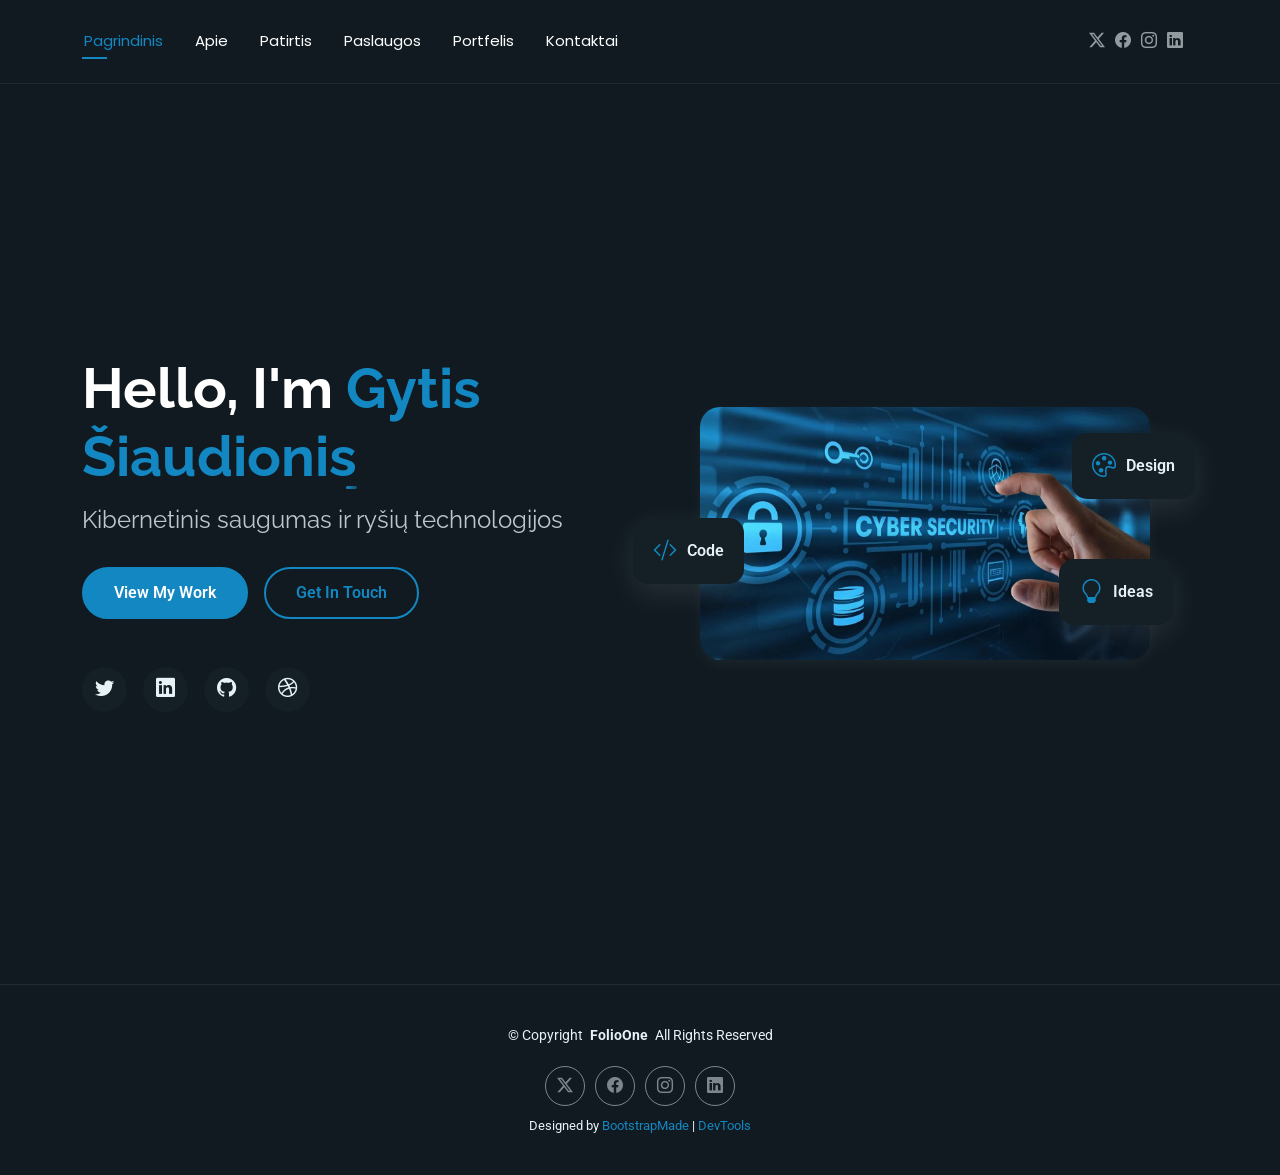
==== commit 4e9445fe: "Updated index and about" ====
--- a/index.html
+++ b/index.html
@@ -48,12 +48,12 @@
 
       <nav id="navmenu" class="navmenu">
         <ul>
-          <li><a href="index.html" class="active">Home</a></li>
-          <li><a href="about.html">About</a></li>
-          <li><a href="resume.html">Resume</a></li>
-          <li><a href="services.html">Services</a></li>
-          <li><a href="portfolio.html">Portfolio</a></li>
-          <li><a href="contact.html">Contact</a></li>
+          <li><a href="index.html" class="active">Pagrindinis</a></li>
+          <li><a href="about.html">Apie</a></li>
+          <li><a href="resume.html">Patirtis</a></li>
+          <li><a href="services.html">Paslaugos</a></li>
+          <li><a href="portfolio.html">Portfelis</a></li>
+          <li><a href="contact.html">Kontaktai</a></li>
         </ul>
         <i class="mobile-nav-toggle d-xl-none bi bi-list"></i>
       </nav>
@@ -78,9 +78,8 @@
         <div class="row gy-4 align-items-center">
           <div class="col-lg-6 order-2 order-lg-1">
             <div class="hero-content">
-              <h1 data-aos="fade-up" data-aos-delay="200">Hello, I'm <span class="highlight">Brandon Johnson</span></h1>
-              <h2 data-aos="fade-up" data-aos-delay="300">Creative <span class="typed" data-typed-items="UI/UX Designer, Web Developer, Digital Artist, Brand Strategist"></span></h2>
-              <p data-aos="fade-up" data-aos-delay="400">Lorem ipsum dolor sit amet, consectetur adipiscing elit. Sed do eiusmod tempor incididunt ut labore et dolore magna aliqua. Ut enim ad minim veniam, quis nostrud exercitation ullamco laboris nisi ut aliquip ex ea commodo consequat.</p>
+              <h1 data-aos="fade-up" data-aos-delay="200">Hello, I'm <span class="highlight">Gytis Šiaudionis</span></h1>
+              <h2 data-aos="fade-up" data-aos-delay="300">Kibernetinis saugumas ir ryšių technologijos</h2>
               <div class="hero-actions" data-aos="fade-up" data-aos-delay="500">
                 <a href="portfolio.html" class="btn btn-primary">View My Work</a>
                 <a href="contact.html" class="btn btn-outline">Get In Touch</a>
@@ -96,7 +95,7 @@
           <div class="col-lg-6 order-1 order-lg-2">
             <div class="hero-image" data-aos="zoom-in" data-aos-delay="300">
               <div class="image-wrapper">
-                <img src="assets/img/profile/profile-square-11.webp" alt="Sarah Mitchell" class="img-fluid">
+                <img src="assets/img/Cybersecurity_certiprof.webp" alt="Sarah Mitchell" class="img-fluid">
                 <div class="floating-elements">
                   <div class="floating-card design" data-aos="fade-left" data-aos-delay="700">
                     <i class="bi bi-palette"></i>
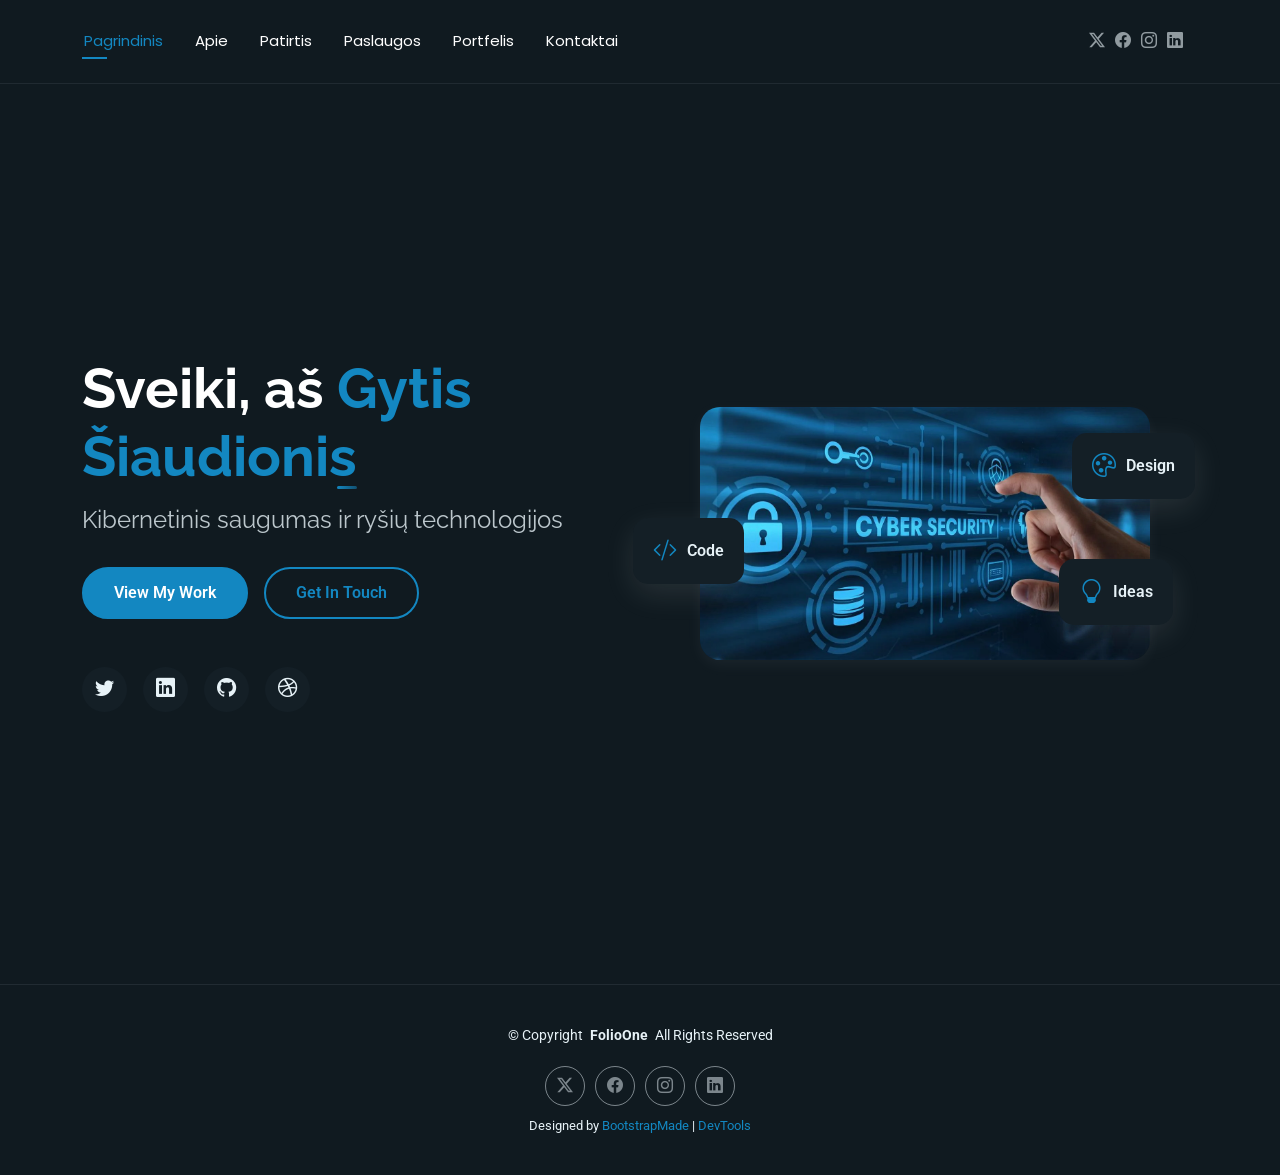
==== commit bfb84045: "Update index.html" ====
--- a/index.html
+++ b/index.html
@@ -1,12 +1,13 @@
 <!DOCTYPE html>
-<html lang="en">
+<html lang="lt">
 
 <head>
   <meta charset="utf-8">
   <meta content="width=device-width, initial-scale=1.0" name="viewport">
-  <title>Index - FolioOne Bootstrap Template</title>
-  <meta name="description" content="">
-  <meta name="keywords" content="">
+  <title>Mano CV</title>
+  <meta name="author" content="Gytis Šiaudionis">
+  <meta name="description" content="Gytis Šiaudionis, CV puslapis.">
+  <meta name="keywords" content="CV">
 
   <!-- Favicons -->
   <link href="assets/img/favicon.png" rel="icon">
@@ -78,7 +79,7 @@
         <div class="row gy-4 align-items-center">
           <div class="col-lg-6 order-2 order-lg-1">
             <div class="hero-content">
-              <h1 data-aos="fade-up" data-aos-delay="200">Hello, I'm <span class="highlight">Gytis Šiaudionis</span></h1>
+              <h1 data-aos="fade-up" data-aos-delay="200">Sveiki, aš <span class="highlight">Gytis Šiaudionis</span></h1>
               <h2 data-aos="fade-up" data-aos-delay="300">Kibernetinis saugumas ir ryšių technologijos</h2>
               <div class="hero-actions" data-aos="fade-up" data-aos-delay="500">
                 <a href="portfolio.html" class="btn btn-primary">View My Work</a>
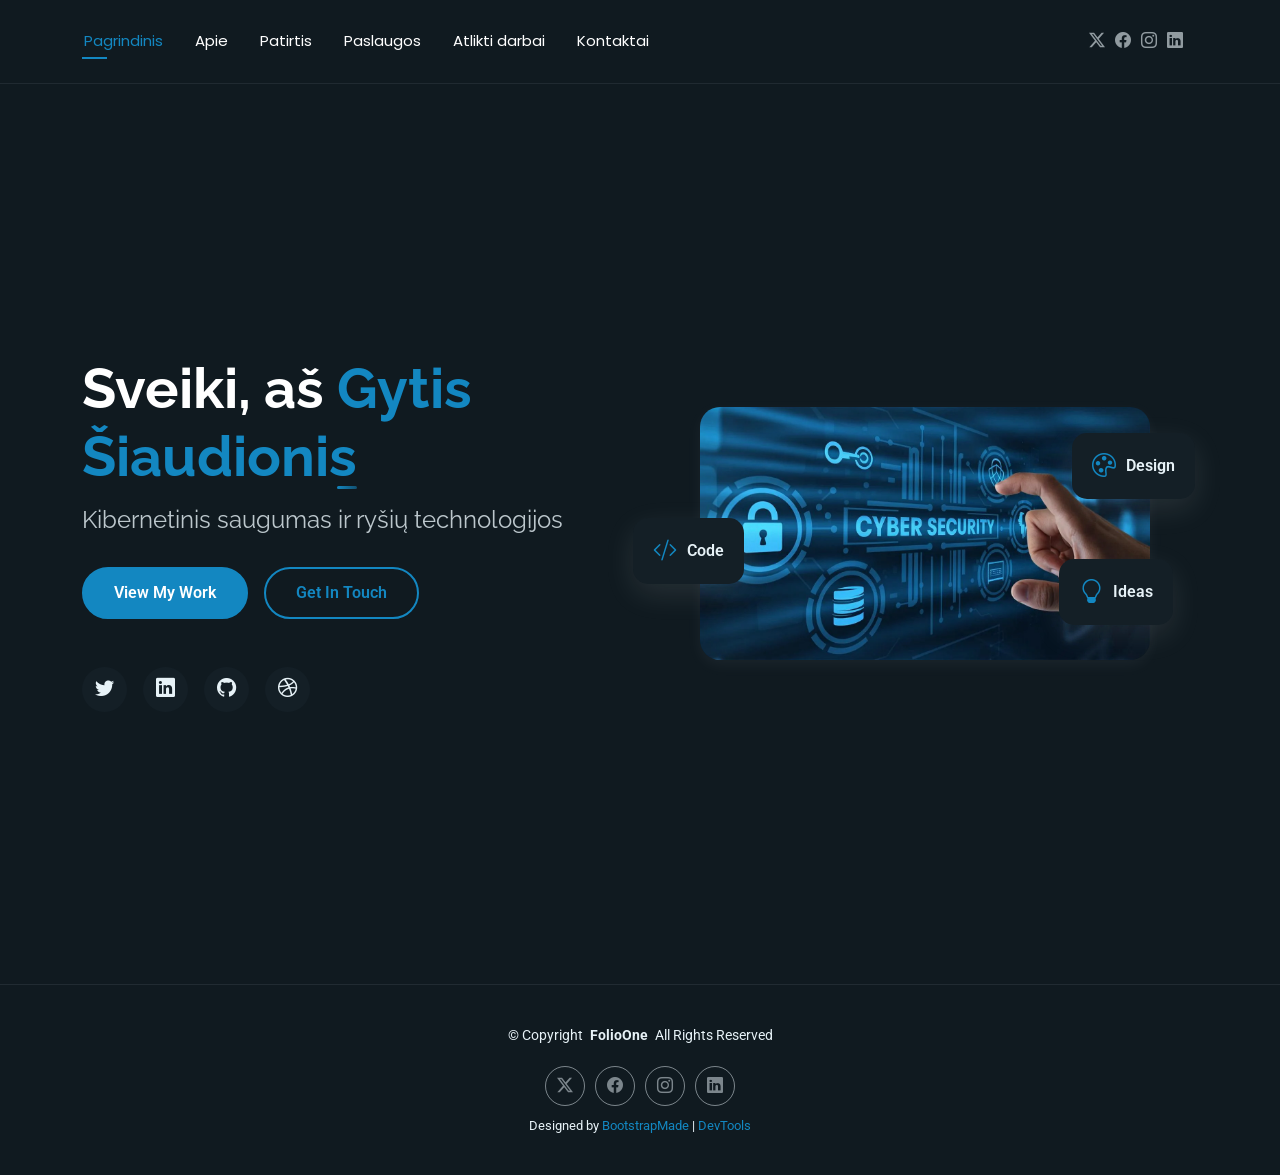
==== commit 2a64ed96: "Labas" ====
--- a/index.html
+++ b/index.html
@@ -10,7 +10,7 @@
   <meta name="keywords" content="CV">
 
   <!-- Favicons -->
-  <link href="assets/img/favicon.png" rel="icon">
+  <link href="assets/img/faviconas.jpg" rel="icon">
   <link href="assets/img/apple-touch-icon.png" rel="apple-touch-icon">
 
   <!-- Fonts -->
@@ -53,7 +53,7 @@
           <li><a href="about.html">Apie</a></li>
           <li><a href="resume.html">Patirtis</a></li>
           <li><a href="services.html">Paslaugos</a></li>
-          <li><a href="portfolio.html">Portfelis</a></li>
+          <li><a href="portfolio.html">Atlikti darbai</a></li>
           <li><a href="contact.html">Kontaktai</a></li>
         </ul>
         <i class="mobile-nav-toggle d-xl-none bi bi-list"></i>
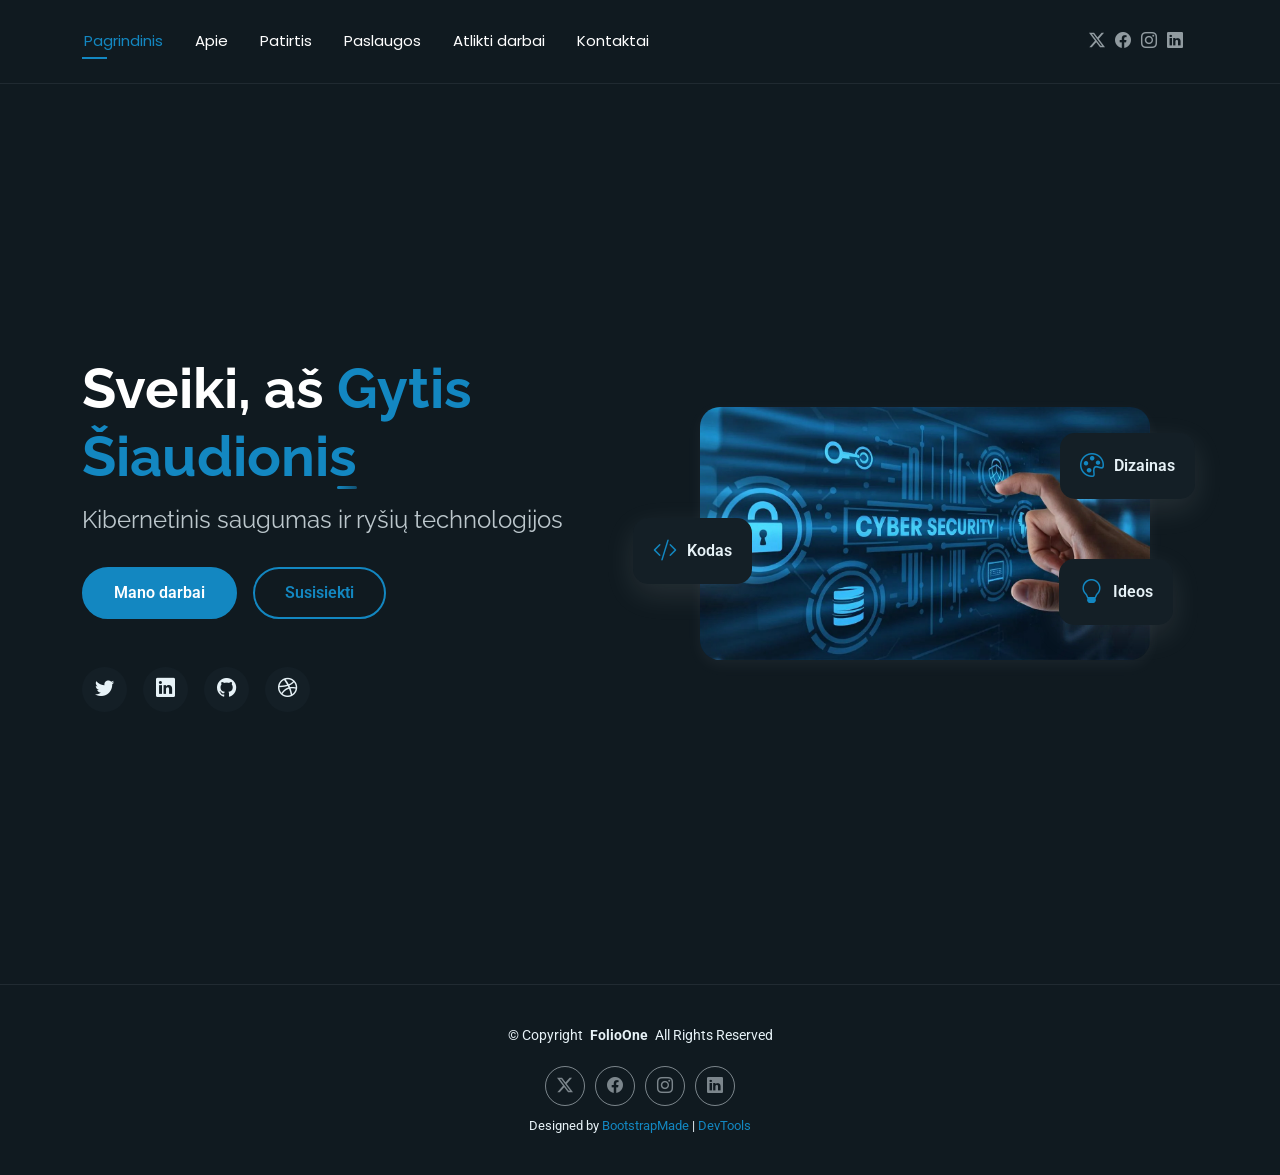
==== commit 6183ef16: "Lab 8" ====
--- a/index.html
+++ b/index.html
@@ -82,8 +82,8 @@
               <h1 data-aos="fade-up" data-aos-delay="200">Sveiki, aš <span class="highlight">Gytis Šiaudionis</span></h1>
               <h2 data-aos="fade-up" data-aos-delay="300">Kibernetinis saugumas ir ryšių technologijos</h2>
               <div class="hero-actions" data-aos="fade-up" data-aos-delay="500">
-                <a href="portfolio.html" class="btn btn-primary">View My Work</a>
-                <a href="contact.html" class="btn btn-outline">Get In Touch</a>
+                <a href="portfolio.html" class="btn btn-primary">Mano darbai</a>
+                <a href="contact.html" class="btn btn-outline">Susisiekti</a>
               </div>
               <div class="social-links" data-aos="fade-up" data-aos-delay="600">
                 <a href="#"><i class="bi bi-twitter"></i></a>
@@ -96,19 +96,19 @@
           <div class="col-lg-6 order-1 order-lg-2">
             <div class="hero-image" data-aos="zoom-in" data-aos-delay="300">
               <div class="image-wrapper">
-                <img src="assets/img/Cybersecurity_certiprof.webp" alt="Sarah Mitchell" class="img-fluid">
+                <img src="assets/img/Cybersecurity_certiprof.webp" alt="Nuotrauka Kibernetinis Saugumas (Pagrindinis)" class="img-fluid">
                 <div class="floating-elements">
                   <div class="floating-card design" data-aos="fade-left" data-aos-delay="700">
                     <i class="bi bi-palette"></i>
-                    <span>Design</span>
+                    <span>Dizainas</span>
                   </div>
                   <div class="floating-card code" data-aos="fade-right" data-aos-delay="800">
                     <i class="bi bi-code-slash"></i>
-                    <span>Code</span>
+                    <span>Kodas</span>
                   </div>
                   <div class="floating-card creativity" data-aos="fade-up" data-aos-delay="900">
                     <i class="bi bi-lightbulb"></i>
-                    <span>Ideas</span>
+                    <span>Ideos</span>
                   </div>
                 </div>
               </div>
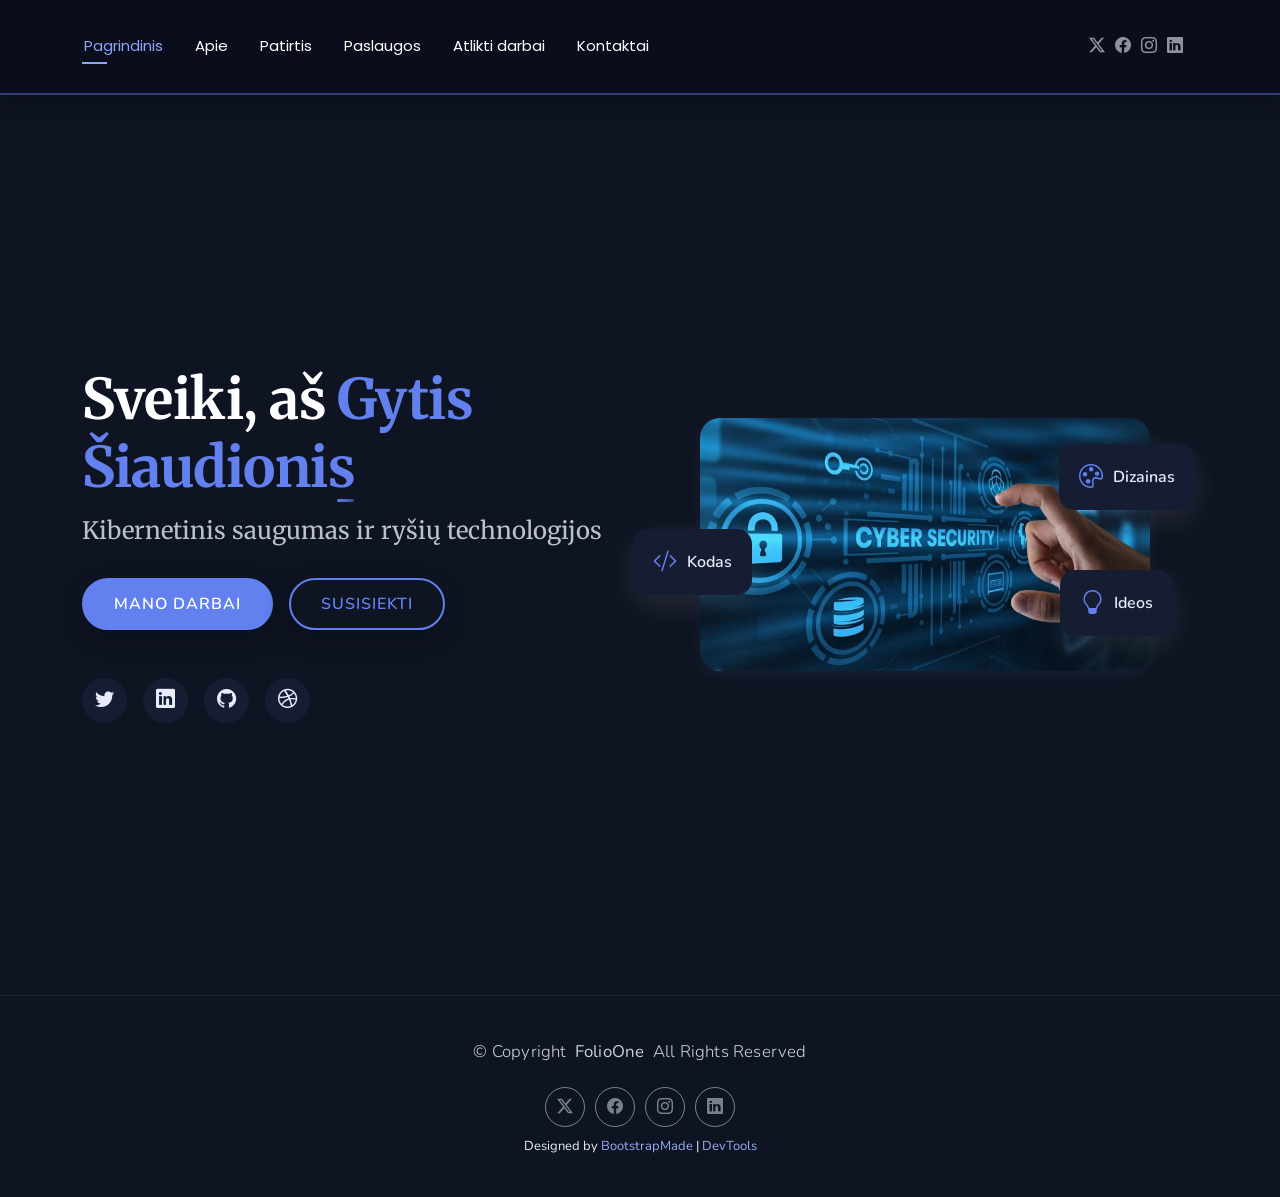
==== commit 356da1b9: "LD9" ====
--- a/index.html
+++ b/index.html
@@ -25,8 +25,14 @@
   <link href="assets/vendor/swiper/swiper-bundle.min.css" rel="stylesheet">
   <link href="assets/vendor/glightbox/css/glightbox.min.css" rel="stylesheet">
 
-  <!-- Main CSS File -->
-  <link href="assets/css/main.css" rel="stylesheet">
+ <!-- Nauji šriftai -->
+<link href="https://fonts.googleapis.com/css2?family=Merriweather:wght@400;700;900&family=Nunito:wght@300;400;600;700&display=swap" rel="stylesheet">
+
+<!-- Main CSS File -->
+<link href="assets/css/main.css" rel="stylesheet">
+
+<!-- Custom CSS File (po main.css) -->
+<link href="assets/css/custom.css" rel="stylesheet">
 
   <!-- =======================================================
   * Template Name: FolioOne
--- a/assets/css/custom.css
+++ b/assets/css/custom.css
@@ -0,0 +1,397 @@
+/*--------------------------------------------------------------
+# Palette: stock blue, nudged toward violet
+  (same variable names as main.css, so everything follows)
+--------------------------------------------------------------*/
+:root {
+  --background-color: #0f1423;
+  --default-color: #e8ecfa;
+  --heading-color: #ffffff;
+  --accent-color: #6280ee;
+  --surface-color: #161d33;
+  --contrast-color: #ffffff;
+
+  --nav-hover-color: #8fa6f6;
+  --nav-mobile-background-color: #252e52;
+  --nav-dropdown-background-color: #0a0e1b;
+  --nav-dropdown-hover-color: #8fa6f6;
+
+  /* extra tokens used only in this file */
+  --accent-2: #8b7cf6;            /* violet partner for gradients */
+  --radius: 16px;                 /* one roundness for all blocks */
+  --shadow-soft: 0 8px 24px rgba(4, 7, 18, 0.35);
+  --shadow-lift: 0 14px 34px color-mix(in srgb, var(--accent-color), transparent 72%);
+}
+
+.light-background {
+  --background-color: #151b30;
+  --surface-color: #2a3358;
+}
+
+/*--------------------------------------------------------------
+# 2. Typography
+--------------------------------------------------------------*/
+
+/* 2a. Font family (main.css reads these variables) */
+:root {
+  --default-font: "Nunito", system-ui, -apple-system, "Segoe UI", Arial, sans-serif;
+  --heading-font: "Merriweather", Georgia, serif;
+}
+
+/* 2b. Headings */
+h1 {
+  font-size: 2.8rem;
+  font-weight: 900;
+  letter-spacing: -0.5px;
+  color: var(--heading-color);
+}
+
+h2 {
+  font-size: 2.2rem;
+  font-weight: 700;
+  color: color-mix(in srgb, var(--accent-color), #fff 55%);
+}
+
+h3 {
+  font-size: 1.5rem;
+  font-weight: 700;
+  font-style: italic;
+  color: var(--heading-color);
+}
+
+h4 {
+  font-size: 1.15rem;
+  font-weight: 700;
+  text-transform: uppercase;
+  letter-spacing: 1px;
+  color: color-mix(in srgb, var(--accent-color), #fff 35%);
+}
+
+h5 {
+  font-size: 1.05rem;
+  font-weight: 700;
+  color: color-mix(in srgb, var(--accent-color), #fff 35%);
+}
+
+h6 {
+  font-size: 0.9rem;
+  font-weight: 700;
+  text-transform: uppercase;
+  letter-spacing: 2px;
+  color: color-mix(in srgb, var(--default-color), transparent 40%);
+}
+
+.section-title h2 {
+  font-size: 2.9rem;
+  font-weight: 700;
+  letter-spacing: 0;
+  color: var(--heading-color);
+}
+
+/* short gradient bar under section titles */
+.section-title h2::after {
+  content: "";
+  display: block;
+  width: 70px;
+  height: 4px;
+  margin: 1rem auto 0;
+  border-radius: 4px;
+  background: linear-gradient(90deg, var(--accent-color), var(--accent-2));
+}
+
+/* 2c. Paragraphs */
+p {
+  font-size: 1.05rem;
+  line-height: 1.9;
+  font-weight: 300;
+  letter-spacing: 0.2px;
+  color: color-mix(in srgb, var(--default-color), transparent 12%);
+}
+
+/*--------------------------------------------------------------
+# 3. Buttons and links
+--------------------------------------------------------------*/
+
+/* 3a. Buttons (+ :hover, :active) */
+.btn,
+.btn-primary,
+.btn-view-project,
+.btn-next-project,
+.cta-group .btn-ghost {
+  background: linear-gradient(135deg, var(--accent-color), var(--accent-2));
+  color: var(--contrast-color);
+  border: 2px solid transparent;
+  border-radius: 10px;
+  padding: 12px 28px;
+  font-weight: 700;
+  text-transform: uppercase;
+  letter-spacing: 1px;
+  box-shadow: var(--shadow-soft);
+  transition: all 0.25s ease;
+}
+
+.btn:hover,
+.btn-primary:hover,
+.btn-view-project:hover,
+.btn-next-project:hover,
+.cta-group .btn-ghost:hover {
+  background: transparent;
+  color: color-mix(in srgb, var(--accent-color), #fff 40%);
+  border-color: var(--accent-color);
+  box-shadow: var(--shadow-lift);
+  transform: translateY(-3px);
+}
+
+.btn:active,
+.btn-primary:active,
+.btn-view-project:active,
+.btn-next-project:active,
+.cta-group .btn-ghost:active {
+  background: color-mix(in srgb, var(--accent-color), #000 30%);
+  color: var(--contrast-color);
+  border-color: color-mix(in srgb, var(--accent-color), #000 30%);
+  box-shadow: none;
+  transform: translateY(2px);
+}
+
+/* 3b. Links */
+a {
+  color: color-mix(in srgb, var(--accent-color), #fff 35%);
+  text-decoration: underline;
+  text-decoration-color: transparent;
+  text-underline-offset: 4px;
+  text-decoration-thickness: 2px;
+  transition: all 0.25s ease;
+}
+
+a:hover {
+  color: var(--nav-hover-color);
+  text-decoration-color: var(--accent-2);
+}
+
+a:active {
+  color: var(--contrast-color);
+  text-decoration-color: var(--contrast-color);
+}
+
+/*--------------------------------------------------------------
+# 4. Layout: margin / padding / block styling
+--------------------------------------------------------------*/
+
+/* 4a. Spacing in About, Resume, Portfolio */
+section.about {
+  padding: 90px 0;
+}
+
+section.resume {
+  padding: 80px 0;
+}
+
+section.resume .resume-item {
+  margin-bottom: 3.5rem;
+}
+
+section.portfolio {
+  padding: 90px 0 70px;
+}
+
+section.portfolio .portfolio-card {
+  margin-bottom: 36px;
+}
+
+.section-title {
+  padding-bottom: 40px;
+}
+
+@media (max-width: 767.98px) {
+  section.about,
+  section.resume,
+  section.portfolio {
+    padding: 60px 0;
+  }
+}
+
+/* 4b. Content blocks: border, radius, shadow
+   (same border recipe main.css uses for .skill-item) */
+.about .skill-item,
+.skills .skill-box,
+.services .service-item,
+.portfolio .portfolio-card {
+  border: 1px solid color-mix(in srgb, var(--default-color), transparent 88%);
+  border-radius: var(--radius);
+  box-shadow: var(--shadow-soft);
+}
+
+.skills .skill-box:hover,
+.portfolio .portfolio-card:hover,
+.services .service-item:hover {
+  border-color: color-mix(in srgb, var(--accent-color), transparent 55%);
+  box-shadow: var(--shadow-lift);
+}
+
+/* resume: keep main.css timeline line + dots, restyle the entries */
+.resume .resume-item article {
+  background: color-mix(in srgb, var(--surface-color), transparent 40%);
+  border: 1px solid color-mix(in srgb, var(--default-color), transparent 90%);
+  border-radius: var(--radius);
+  padding: 1.25rem 1.5rem;
+  box-shadow: var(--shadow-soft);
+}
+
+/*--------------------------------------------------------------
+# 5. Two restyled components (appearance only)
+   (1) Header / navigation bar   (2) Progress bars
+--------------------------------------------------------------*/
+
+/* 5-1. Header: works with main.css's scroll behavior */
+.header,
+.scrolled .header {
+  --background-color: rgba(10, 14, 27, 0.82);
+  backdrop-filter: blur(10px);
+  -webkit-backdrop-filter: blur(10px);
+  padding: 20px 0;
+  border-bottom: 2px solid color-mix(in srgb, var(--accent-color), transparent 55%);
+  box-shadow: 0 6px 20px rgba(4, 7, 18, 0.45);
+}
+
+/* 5-2. Progress bars: keeps main.css width animation untouched */
+.progress {
+  height: 14px;
+  background-color: color-mix(in srgb, var(--accent-color), transparent 88%);
+  border: 1px solid color-mix(in srgb, var(--accent-color), transparent 60%);
+  border-radius: 6px;
+  box-shadow: inset 0 2px 5px rgba(0, 0, 0, 0.45);
+}
+
+.progress .progress-bar {
+  background-image: linear-gradient(90deg, var(--accent-color), var(--accent-2)) !important;
+  border-radius: 6px;
+  box-shadow: 0 0 12px color-mix(in srgb, var(--accent-color), transparent 55%);
+}
+/*--------------------------------------------------------------
+# Sąrašų stiliai (services.html)
+--------------------------------------------------------------*/
+
+/* 1a. Nenumeruotas sąrašas: pseudo-elementas ::before vietoj taškelių */
+.services .service-content ul {
+  list-style: none;
+  padding-left: 0;
+  margin: 0;
+}
+
+.services .service-content ul > li {
+  position: relative;
+  padding: 0.4rem 0 0.4rem 1.8rem;
+}
+
+.services .service-content ul > li::before {
+  content: "\F285"; /* Bootstrap Icons: chevron-right */
+  font-family: "bootstrap-icons";
+  position: absolute;
+  left: 0;
+  top: 0.45rem;
+  color: var(--accent-2);
+  font-size: 0.9rem;
+  transition: transform 0.25s ease;
+}
+
+.services .service-content ul > li:hover::before {
+  transform: translateX(4px);
+}
+
+/* 1a. Numeruotas sąrašas: CSS skaitikliai (counters) */
+.services .service-content ol {
+  list-style: none;
+  padding-left: 0;
+  margin: 0;
+  counter-reset: etapai;
+}
+
+.services .service-content ol > li {
+  counter-increment: etapai;
+  position: relative;
+  padding: 0.5rem 0 0.5rem 3rem;
+}
+
+.services .service-content ol > li::before {
+  content: counter(etapai);
+  position: absolute;
+  left: 0;
+  top: 0.4rem;
+  width: 2rem;
+  height: 2rem;
+  display: flex;
+  align-items: center;
+  justify-content: center;
+  border-radius: 50%;
+  background: linear-gradient(135deg, var(--accent-color), var(--accent-2));
+  color: var(--contrast-color);
+  font-weight: 700;
+  font-size: 0.9rem;
+}
+
+/* 1b. Įdėtinis sąrašas: kitoks nei pagrindinis */
+.services .service-content ul ul {
+  margin: 0.4rem 0 0.2rem 0.2rem;
+  padding-left: 0.5rem;
+  border-left: 2px dashed color-mix(in srgb, var(--accent-color), transparent 50%);
+}
+
+.services .service-content ul ul > li {
+  padding: 0.2rem 0 0.2rem 1.4rem;
+  font-size: 0.92rem;
+  font-style: italic;
+  color: color-mix(in srgb, var(--default-color), transparent 30%);
+}
+
+.services .service-content ul ul > li::before {
+  content: "\F287"; /* Bootstrap Icons: dot */
+  top: 0.15rem;
+  font-size: 1.1rem;
+  color: color-mix(in srgb, var(--accent-color), #fff 30%);
+}
+
+/*--------------------------------------------------------------
+# Lentelės stiliai (services.html)
+--------------------------------------------------------------*/
+.services-table {
+  width: 100%;
+  border-collapse: collapse;
+}
+
+/* 2a. Antraštinė eilutė: išsiskiria iš duomenų */
+.services-table thead th {
+  background: linear-gradient(90deg, var(--accent-color), var(--accent-2));
+  color: var(--contrast-color);
+  font-family: var(--heading-font);
+  font-size: 0.95rem;
+  text-transform: uppercase;
+  letter-spacing: 1.5px;
+  border-bottom: 3px solid var(--accent-2);
+}
+
+/* 2c. Vienodi vidiniai tarpai ir turinio lygiavimas centre */
+.services-table th,
+.services-table td {
+  padding: 1rem 1.25rem;
+  text-align: center;
+  vertical-align: middle;
+}
+
+/* 2b. „Zebra“ stilius */
+.services-table tbody tr:nth-child(odd) {
+  background-color: color-mix(in srgb, var(--accent-color), transparent 92%);
+}
+
+.services-table tbody tr:nth-child(even) {
+  background-color: color-mix(in srgb, var(--surface-color), #000 20%);
+}
+
+/* 2b. Eilutės :hover efektas */
+.services-table tbody tr {
+  transition: background-color 0.25s ease, transform 0.25s ease;
+}
+
+.services-table tbody tr:hover {
+  background-color: color-mix(in srgb, var(--accent-color), transparent 75%);
+  transform: scale(1.01);
+}
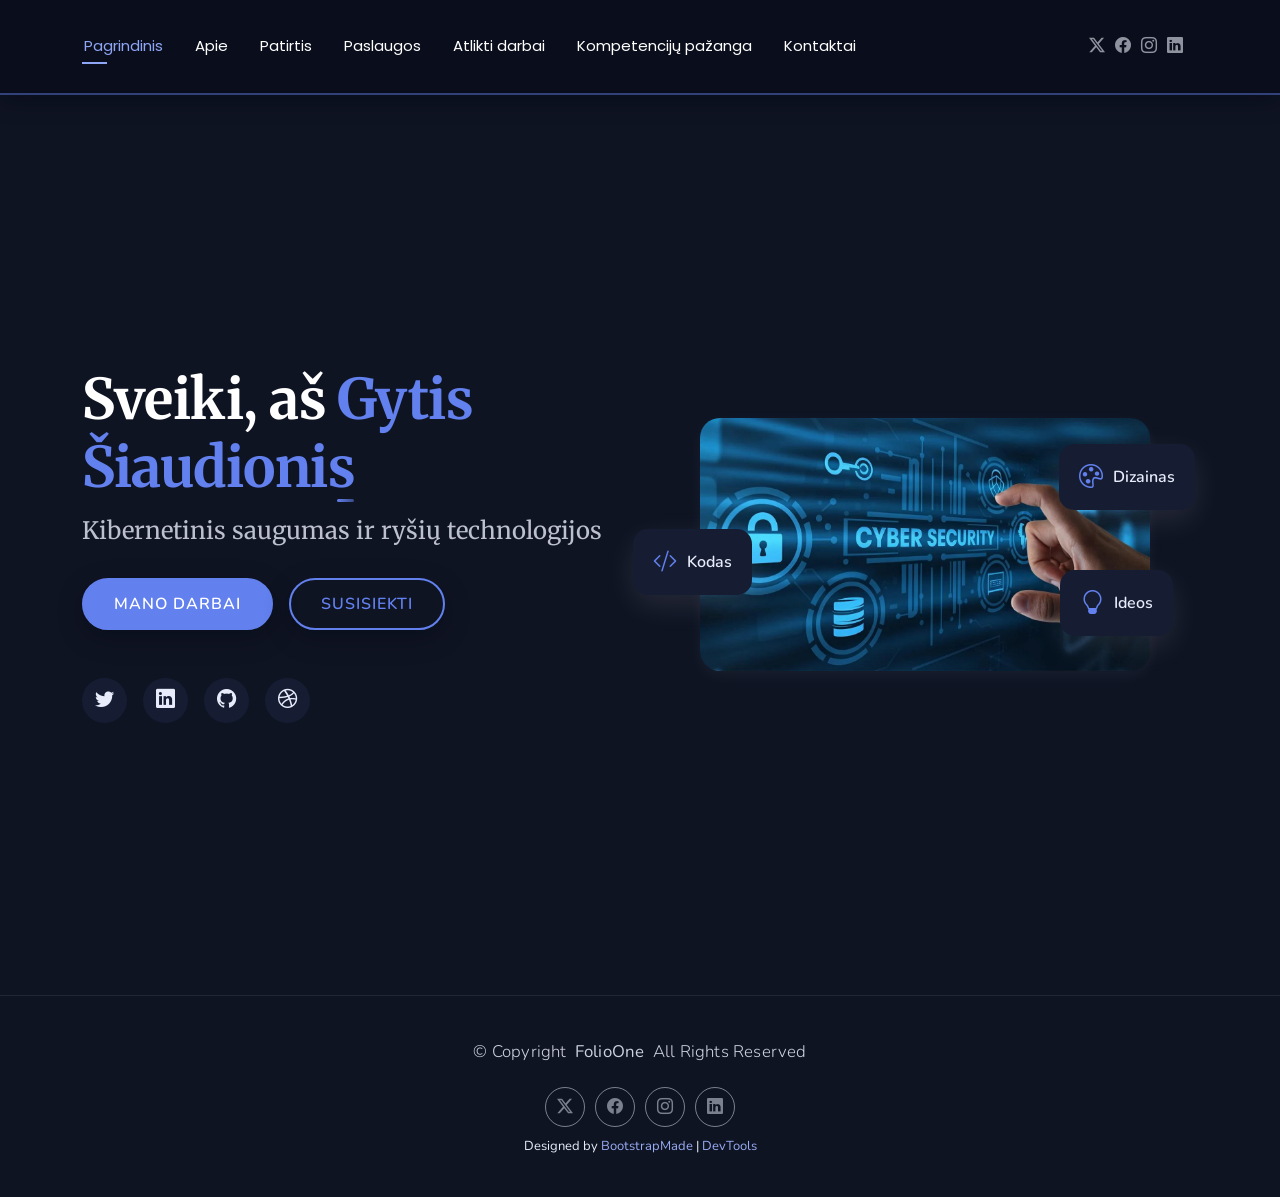
==== commit 402c01fa: "ld10" ====
--- a/index.html
+++ b/index.html
@@ -60,6 +60,7 @@
           <li><a href="resume.html">Patirtis</a></li>
           <li><a href="services.html">Paslaugos</a></li>
           <li><a href="portfolio.html">Atlikti darbai</a></li>
+          <li><a href="competence.html">Kompetencijų pažanga</a></li>
           <li><a href="contact.html">Kontaktai</a></li>
         </ul>
         <i class="mobile-nav-toggle d-xl-none bi bi-list"></i>
--- a/assets/css/custom.css
+++ b/assets/css/custom.css
@@ -394,4 +394,386 @@
 .services-table tbody tr:hover {
   background-color: color-mix(in srgb, var(--accent-color), transparent 75%);
   transform: scale(1.01);
+}
+/*--------------------------------------------------------------
+# LD10: Kompetencijų pažangos modulis (competence.html)
+--------------------------------------------------------------*/
+.competence {
+  --kp-planned: #f5a524;
+  --kp-learning: var(--accent-color);
+  --kp-done: #34c38f;
+}
+
+.competence .section-title h2 i {
+  color: var(--accent-2);
+  margin-right: 0.4rem;
+}
+
+/* Bendras skydelis */
+.competence .kp-panel {
+  background: var(--surface-color);
+  border: 1px solid color-mix(in srgb, var(--default-color), transparent 88%);
+  border-radius: var(--radius);
+  box-shadow: var(--shadow-soft);
+  padding: 1.5rem;
+  display: grid;
+  gap: 1.5rem;
+  margin-bottom: 2rem;
+}
+
+/* 3. XP, lygis, rangas */
+.competence .kp-summary {
+  display: grid;
+  grid-template-columns: repeat(3, 1fr);
+  gap: 1rem;
+}
+
+.competence .kp-stat-card {
+  display: flex;
+  align-items: center;
+  gap: 1rem;
+  padding: 1rem 1.25rem;
+  border-radius: 12px;
+  border: 1px solid transparent;
+}
+
+.competence .kp-stat-card i {
+  display: flex;
+  align-items: center;
+  justify-content: center;
+  width: 46px;
+  height: 46px;
+  flex-shrink: 0;
+  border-radius: 10px;
+  font-size: 1.4rem;
+}
+
+.competence .kp-label {
+  display: block;
+  font-size: 0.85rem;
+  color: color-mix(in srgb, var(--default-color), transparent 35%);
+}
+
+.competence .kp-value {
+  font-family: var(--heading-font);
+  font-size: 1.5rem;
+  color: var(--heading-color);
+}
+
+.competence .kp-xp {
+  background: color-mix(in srgb, var(--accent-color), transparent 88%);
+  border-color: color-mix(in srgb, var(--accent-color), transparent 70%);
+}
+.competence .kp-xp i {
+  background: color-mix(in srgb, var(--accent-color), transparent 75%);
+  color: var(--accent-color);
+}
+
+.competence .kp-level {
+  background: color-mix(in srgb, var(--accent-2), transparent 88%);
+  border-color: color-mix(in srgb, var(--accent-2), transparent 70%);
+}
+.competence .kp-level i {
+  background: color-mix(in srgb, var(--accent-2), transparent 75%);
+  color: var(--accent-2);
+}
+
+.competence .kp-rank {
+  background: color-mix(in srgb, var(--kp-done), transparent 88%);
+  border-color: color-mix(in srgb, var(--kp-done), transparent 70%);
+}
+.competence .kp-rank i {
+  background: color-mix(in srgb, var(--kp-done), transparent 75%);
+  color: var(--kp-done);
+}
+
+/* 4. Progreso juosta (reikšmė nustatoma čia; JS ją keis 12 LD) */
+.competence .kp-progress-head {
+  display: flex;
+  justify-content: space-between;
+  font-weight: 600;
+  margin-bottom: 0.5rem;
+}
+
+.competence .kp-progress {
+  height: 22px;
+  border-radius: 999px;
+  background: color-mix(in srgb, var(--default-color), transparent 88%);
+  overflow: hidden;
+}
+
+.competence .kp-progress-fill {
+  width: 60%;
+  height: 100%;
+  display: flex;
+  align-items: center;
+  justify-content: flex-end;
+  padding-right: 10px;
+  border-radius: 999px;
+  background: linear-gradient(90deg, var(--accent-color), var(--accent-2));
+  color: var(--contrast-color);
+  font-size: 0.8rem;
+  font-weight: 700;
+  transition: width 0.6s ease;
+}
+
+/* 5. Statistika */
+.competence .kp-stats {
+  display: flex;
+  justify-content: space-around;
+  flex-wrap: wrap;
+  gap: 1rem;
+  padding-top: 1.25rem;
+  border-top: 1px solid color-mix(in srgb, var(--default-color), transparent 88%);
+}
+
+.competence .kp-stats-item i {
+  color: var(--accent-color);
+  margin-right: 0.4rem;
+}
+
+.competence .kp-stats-item strong {
+  color: var(--heading-color);
+}
+
+/* 2. Skill Kanban lenta (Grid) */
+.competence .kp-board {
+  display: grid;
+  grid-template-columns: repeat(3, 1fr);
+  gap: 1.5rem;
+  align-items: start;
+}
+
+.competence .kp-column {
+  background: color-mix(in srgb, var(--surface-color), transparent 30%);
+  border: 1px solid color-mix(in srgb, var(--default-color), transparent 90%);
+  border-top: 4px solid var(--kp-col);
+  border-radius: var(--radius);
+  box-shadow: var(--shadow-soft);
+  padding: 1rem;
+  min-height: 220px;
+}
+
+.competence .kp-planned  { --kp-col: var(--kp-planned); }
+.competence .kp-learning { --kp-col: var(--kp-learning); }
+.competence .kp-done     { --kp-col: var(--kp-done); }
+
+.competence .kp-column-head {
+  display: flex;
+  align-items: center;
+  justify-content: space-between;
+  padding: 0.25rem 0.5rem 1rem;
+}
+
+.competence .kp-column-head h3 {
+  margin: 0;
+  font-size: 1.15rem;
+  font-style: normal;
+  color: var(--kp-col);
+}
+
+.competence .kp-column-head h3 i {
+  margin-right: 0.4rem;
+}
+
+.competence .kp-count {
+  min-width: 28px;
+  height: 28px;
+  display: flex;
+  align-items: center;
+  justify-content: center;
+  border-radius: 50%;
+  background: color-mix(in srgb, var(--kp-col), transparent 80%);
+  color: var(--kp-col);
+  font-weight: 700;
+  font-size: 0.85rem;
+}
+
+.competence .kp-cards {
+  display: flex;
+  flex-direction: column;
+  gap: 0.85rem;
+}
+
+/* Įgūdžių kortelės (Flexbox) */
+.competence .kp-card {
+  display: flex;
+  align-items: center;
+  gap: 0.9rem;
+  padding: 0.9rem 1rem;
+  background: var(--surface-color);
+  border: 1px solid color-mix(in srgb, var(--default-color), transparent 90%);
+  border-radius: 12px;
+  transition: transform 0.25s ease, box-shadow 0.25s ease, border-color 0.25s ease;
+}
+
+.competence .kp-card:hover {
+  transform: translateY(-4px);
+  border-color: color-mix(in srgb, var(--kp-col), transparent 40%);
+  box-shadow: 0 10px 24px color-mix(in srgb, var(--kp-col), transparent 78%);
+}
+
+.competence .kp-card-icon {
+  display: flex;
+  align-items: center;
+  justify-content: center;
+  width: 44px;
+  height: 44px;
+  flex-shrink: 0;
+  border-radius: 10px;
+  background: color-mix(in srgb, var(--kp-col), transparent 82%);
+  color: var(--kp-col);
+  font-size: 1.3rem;
+}
+
+.competence .kp-card h4 {
+  margin: 0 0 0.4rem;
+  font-size: 1rem;
+  text-transform: none;
+  letter-spacing: 0;
+  color: var(--heading-color);
+}
+
+.competence .kp-card-meta {
+  display: flex;
+  flex-wrap: wrap;
+  align-items: center;
+  gap: 0.5rem;
+}
+
+.competence .kp-status,
+.competence .kp-xp-pill {
+  font-size: 0.75rem;
+  padding: 3px 10px;
+  border-radius: 20px;
+  font-weight: 600;
+}
+
+.competence .kp-status {
+  background: color-mix(in srgb, var(--kp-col), transparent 82%);
+  color: var(--kp-col);
+}
+
+.competence .kp-xp-pill {
+  background: color-mix(in srgb, var(--default-color), transparent 88%);
+  color: var(--default-color);
+}
+
+/* Adaptyvumas */
+@media (max-width: 991.98px) {
+  .competence .kp-summary,
+  .competence .kp-board {
+    grid-template-columns: 1fr;
+  }
+}
+
+/*--------------------------------------------------------------
+# Papildoma: "Paslaugų" animuotas gradientinis fonas
+--------------------------------------------------------------*/
+.services.section {
+  background: linear-gradient(-45deg, #0f1423, #1f2a5c, #3b2f7a, #12304f);
+  background-size: 400% 400%;
+  animation: services-gradient 16s ease infinite;
+}
+
+@keyframes services-gradient {
+  0%   { background-position: 0% 50%; }
+  50%  { background-position: 100% 50%; }
+  100% { background-position: 0% 50%; }
+}
+
+/*--------------------------------------------------------------
+# Papildoma: "Apie" animuotos CSS figūros
+--------------------------------------------------------------*/
+.about.section {
+  position: relative;
+}
+
+.about.section > .container {
+  position: relative;
+  z-index: 1;
+}
+
+.about-shapes {
+  position: absolute;
+  inset: 0;
+  overflow: hidden;
+  pointer-events: none;
+  z-index: 0;
+}
+
+.about-shapes .shape {
+  position: absolute;
+  opacity: 0.35;
+}
+
+/* apskritimas: plūduriavimas */
+.about-shapes .shape-circle {
+  width: 120px;
+  height: 120px;
+  top: 8%;
+  left: 4%;
+  border: 6px solid var(--accent-color);
+  border-radius: 50%;
+  animation: shape-float 7s ease-in-out infinite;
+}
+
+/* kvadratas: sukimasis */
+.about-shapes .shape-square {
+  width: 70px;
+  height: 70px;
+  top: 58%;
+  right: 6%;
+  border-radius: 12px;
+  background: linear-gradient(135deg, var(--accent-color), var(--accent-2));
+  animation: shape-rotate 12s linear infinite;
+}
+
+/* trikampis: didėjimas / mažėjimas */
+.about-shapes .shape-triangle {
+  width: 0;
+  height: 0;
+  bottom: 6%;
+  left: 18%;
+  border-left: 45px solid transparent;
+  border-right: 45px solid transparent;
+  border-bottom: 78px solid var(--accent-2);
+  animation: shape-pulse 4s ease-in-out infinite;
+}
+
+/* mažas taškas: plūduriavimas kita kryptimi */
+.about-shapes .shape-dot {
+  width: 36px;
+  height: 36px;
+  top: 14%;
+  right: 12%;
+  border-radius: 50%;
+  background: var(--accent-2);
+  animation: shape-float-x 9s ease-in-out infinite;
+}
+
+@keyframes shape-float {
+  0%, 100% { transform: translateY(0); }
+  50%      { transform: translateY(-28px); }
+}
+
+@keyframes shape-rotate {
+  to { transform: rotate(360deg); }
+}
+
+@keyframes shape-pulse {
+  0%, 100% { transform: scale(1); }
+  50%      { transform: scale(1.5); }
+}
+
+@keyframes shape-float-x {
+  0%, 100% { transform: translate(0, 0); }
+  50%      { transform: translate(-40px, 24px); }
+}
+
+@media (prefers-reduced-motion: reduce) {
+  .services.section,
+  .about-shapes .shape {
+    animation: none;
+  }
 }
